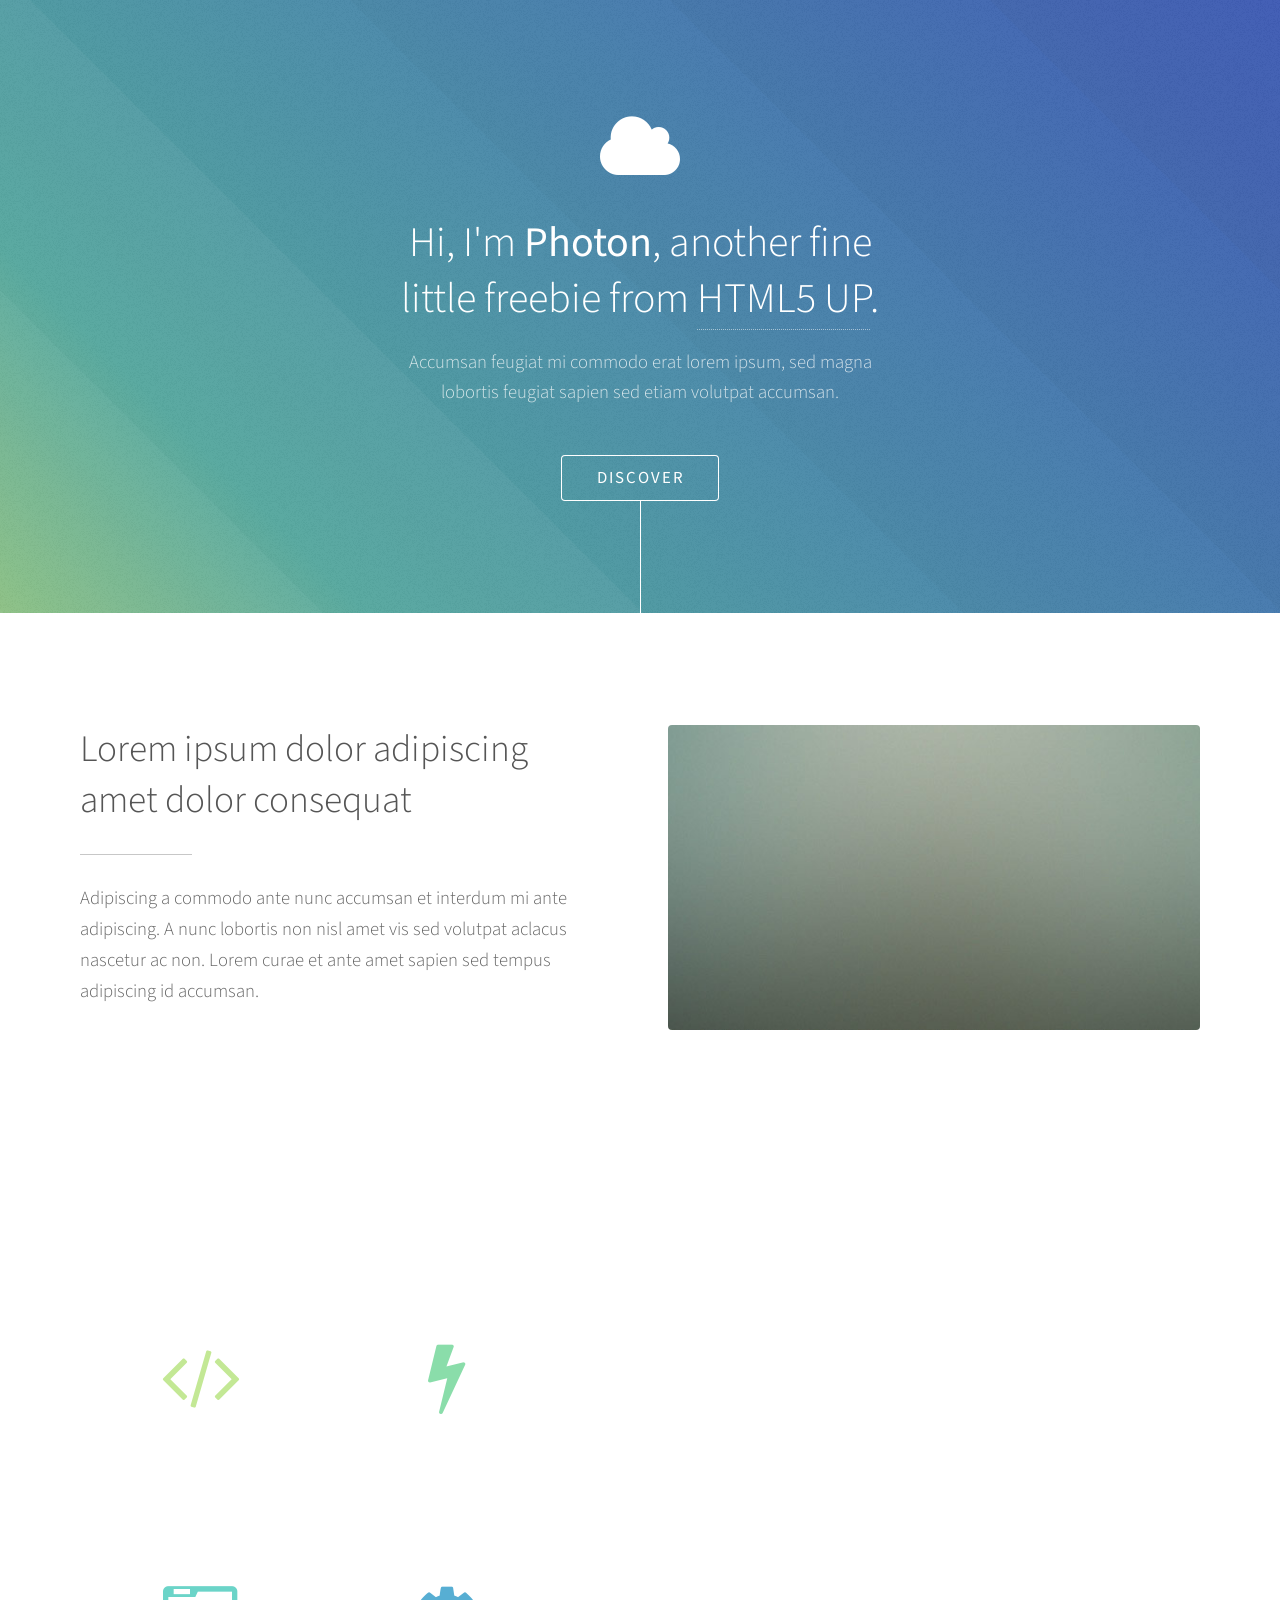
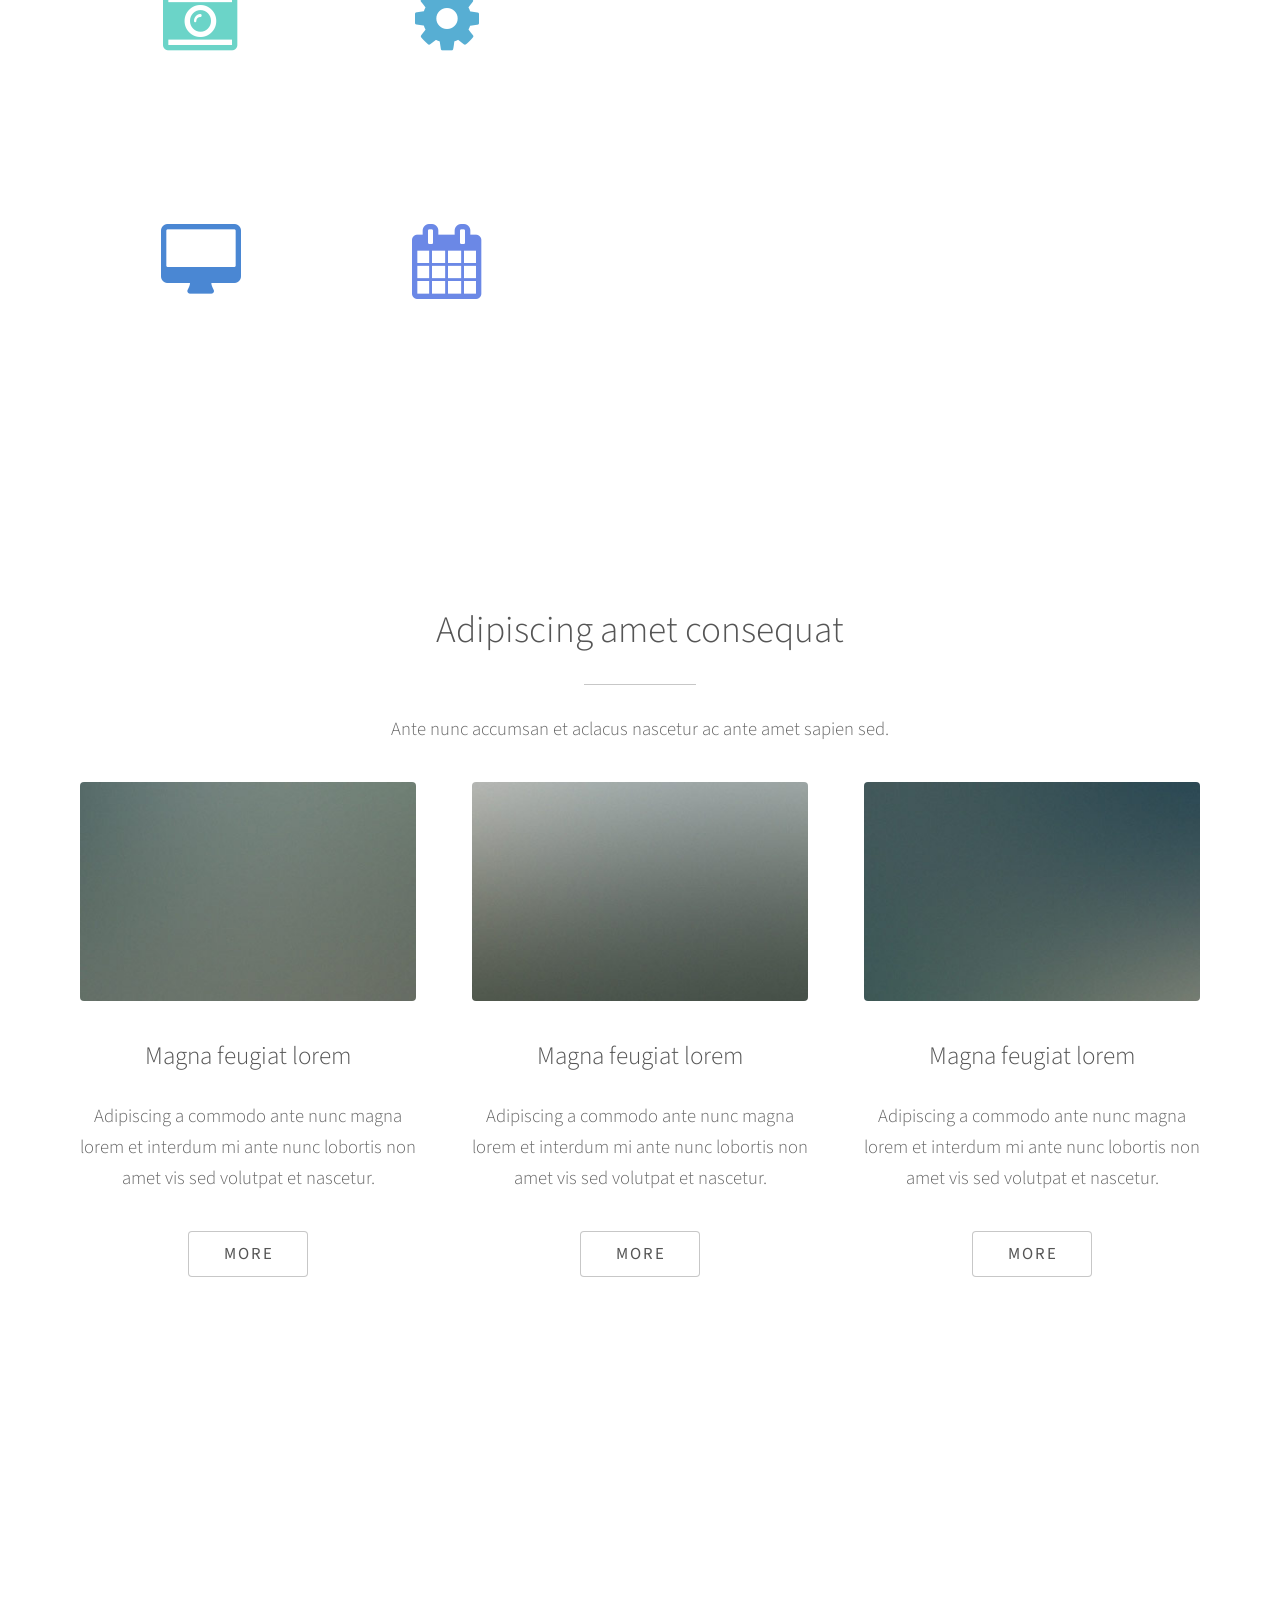
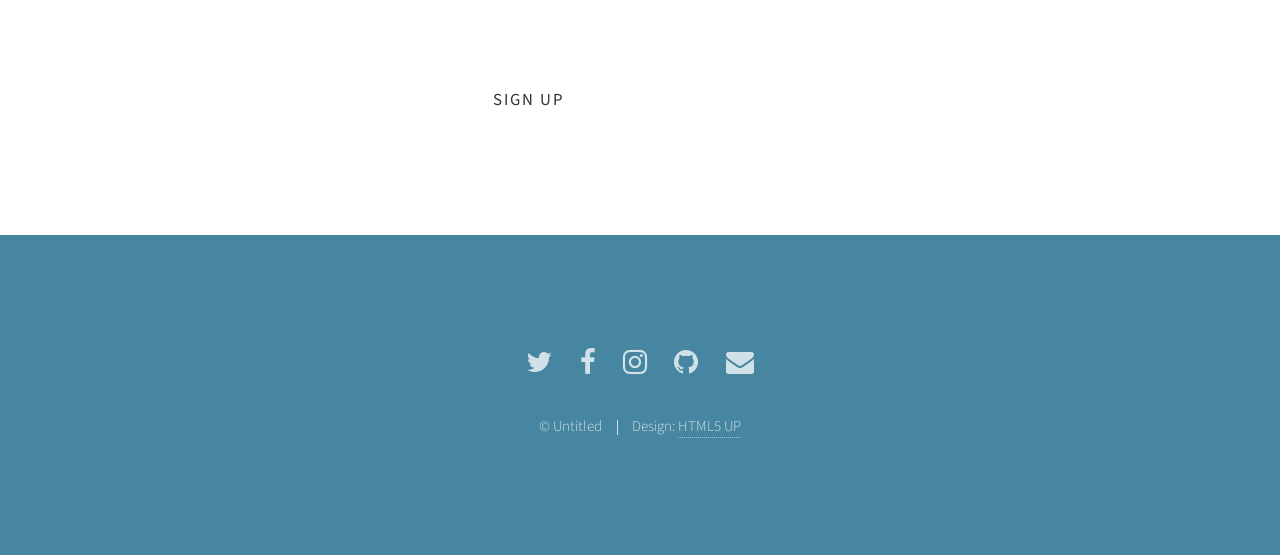
==== index.html @ feaa84ee "published site" ====
<!DOCTYPE HTML>
<!--
	Photon by HTML5 UP
	html5up.net | @ajlkn
	Free for personal and commercial use under the CCA 3.0 license (html5up.net/license)
-->
<html>
	<head>
		<title>Photon by HTML5 UP</title>
		<meta charset="utf-8" />
		<meta name="viewport" content="width=device-width, initial-scale=1" />
		<!--[if lte IE 8]><script src="assets/js/ie/html5shiv.js"></script><![endif]-->
		<link rel="stylesheet" href="assets/css/main.css" />
		<!--[if lte IE 8]><link rel="stylesheet" href="assets/css/ie8.css" /><![endif]-->
		<!--[if lte IE 9]><link rel="stylesheet" href="assets/css/ie9.css" /><![endif]-->
	</head>
	<body>

		<!-- Header -->
			<section id="header">
				<div class="inner">
					<span class="icon major fa-cloud"></span>
					<h1>Hi, I'm <strong>Photon</strong>, another fine<br />
					little freebie from <a href="http://html5up.net">HTML5 UP</a>.</h1>
					<p>Accumsan feugiat mi commodo erat lorem ipsum, sed magna<br />
					lobortis feugiat sapien sed etiam volutpat accumsan.</p>
					<ul class="actions">
						<li><a href="#one" class="button scrolly">Discover</a></li>
					</ul>
				</div>
			</section>

		<!-- One -->
			<section id="one" class="main style1">
				<div class="container">
					<div class="row 150%">
						<div class="6u 12u$(medium)">
							<header class="major">
								<h2>Lorem ipsum dolor adipiscing<br />
								amet dolor consequat</h2>
							</header>
							<p>Adipiscing a commodo ante nunc accumsan et interdum mi ante adipiscing. A nunc lobortis non nisl amet vis sed volutpat aclacus nascetur ac non. Lorem curae et ante amet sapien sed tempus adipiscing id accumsan.</p>
						</div>
						<div class="6u$ 12u$(medium) important(medium)">
							<span class="image fit"><img src="images/pic01.jpg" alt="" /></span>
						</div>
					</div>
				</div>
			</section>

		<!-- Two -->
			<section id="two" class="main style2">
				<div class="container">
					<div class="row 150%">
						<div class="6u 12u$(medium)">
							<ul class="major-icons">
								<li><span class="icon style1 major fa-code"></span></li>
								<li><span class="icon style2 major fa-bolt"></span></li>
								<li><span class="icon style3 major fa-camera-retro"></span></li>
								<li><span class="icon style4 major fa-cog"></span></li>
								<li><span class="icon style5 major fa-desktop"></span></li>
								<li><span class="icon style6 major fa-calendar"></span></li>
							</ul>
						</div>
						<div class="6u$ 12u$(medium)">
							<header class="major">
								<h2>Lorem ipsum dolor adipiscing<br />
								amet dolor consequat</h2>
							</header>
							<p>Adipiscing a commodo ante nunc accumsan interdum mi ante adipiscing. A nunc lobortis non nisl amet vis volutpat aclacus nascetur ac non. Lorem curae eu ante amet sapien in tempus ac. Adipiscing id accumsan adipiscing ipsum.</p>
							<p>Blandit faucibus proin. Ac aliquam integer adipiscing enim non praesent vis commodo nunc phasellus cubilia ac risus accumsan. Accumsan blandit. Lobortis phasellus non lobortis dit varius mi varius accumsan lobortis. Blandit ante aliquam lacinia lorem lobortis semper morbi col faucibus vitae integer placerat accumsan orci eu mi odio tempus adipiscing adipiscing adipiscing curae consequat feugiat etiam dolore.</p>
							<p>Adipiscing a commodo ante nunc accumsan interdum mi ante adipiscing. A nunc lobortis non nisl amet vis volutpat aclacus nascetur ac non. Lorem curae eu ante amet sapien in tempus ac. Adipiscing id accumsan adipiscing ipsum.</p>
						</div>
					</div>
				</div>
			</section>

		<!-- Three -->
			<section id="three" class="main style1 special">
				<div class="container">
					<header class="major">
						<h2>Adipiscing amet consequat</h2>
					</header>
					<p>Ante nunc accumsan et aclacus nascetur ac ante amet sapien sed.</p>
					<div class="row 150%">
						<div class="4u 12u$(medium)">
							<span class="image fit"><img src="images/pic02.jpg" alt="" /></span>
							<h3>Magna feugiat lorem</h3>
							<p>Adipiscing a commodo ante nunc magna lorem et interdum mi ante nunc lobortis non amet vis sed volutpat et nascetur.</p>
							<ul class="actions">
								<li><a href="#" class="button">More</a></li>
							</ul>
						</div>
						<div class="4u 12u$(medium)">
							<span class="image fit"><img src="images/pic03.jpg" alt="" /></span>
							<h3>Magna feugiat lorem</h3>
							<p>Adipiscing a commodo ante nunc magna lorem et interdum mi ante nunc lobortis non amet vis sed volutpat et nascetur.</p>
							<ul class="actions">
								<li><a href="#" class="button">More</a></li>
							</ul>
						</div>
						<div class="4u$ 12u$(medium)">
							<span class="image fit"><img src="images/pic04.jpg" alt="" /></span>
							<h3>Magna feugiat lorem</h3>
							<p>Adipiscing a commodo ante nunc magna lorem et interdum mi ante nunc lobortis non amet vis sed volutpat et nascetur.</p>
							<ul class="actions">
								<li><a href="#" class="button">More</a></li>
							</ul>
						</div>
					</div>
				</div>
			</section>

		<!-- Four -->
			<section id="four" class="main style2 special">
				<div class="container">
					<header class="major">
						<h2>Ipsum feugiat consequat?</h2>
					</header>
					<p>Sed lacus nascetur ac ante amet sapien.</p>
					<ul class="actions uniform">
						<li><a href="#" class="button special">Sign Up</a></li>
						<li><a href="#" class="button">Learn More</a></li>
					</ul>
				</div>
			</section>

		<!-- Five -->
		<!--
			<section id="five" class="main style1">
				<div class="container">
					<header class="major special">
						<h2>Elements</h2>
					</header>

					<section>
						<h4>Text</h4>
						<p>This is <b>bold</b> and this is <strong>strong</strong>. This is <i>italic</i> and this is <em>emphasized</em>.
						This is <sup>superscript</sup> text and this is <sub>subscript</sub> text.
						This is <u>underlined</u> and this is code: <code>for (;;) { ... }</code>. Finally, <a href="#">this is a link</a>.</p>
						<hr />
						<header>
							<h4>Heading with a Subtitle</h4>
							<p>Lorem ipsum dolor sit amet nullam id egestas urna aliquam</p>
						</header>
						<p>Nunc lacinia ante nunc ac lobortis. Interdum adipiscing gravida odio porttitor sem non mi integer non faucibus ornare mi ut ante amet placerat aliquet. Volutpat eu sed ante lacinia sapien lorem accumsan varius montes viverra nibh in adipiscing blandit tempus accumsan.</p>
						<header>
							<h5>Heading with a Subtitle</h5>
							<p>Lorem ipsum dolor sit amet nullam id egestas urna aliquam</p>
						</header>
						<p>Nunc lacinia ante nunc ac lobortis. Interdum adipiscing gravida odio porttitor sem non mi integer non faucibus ornare mi ut ante amet placerat aliquet. Volutpat eu sed ante lacinia sapien lorem accumsan varius montes viverra nibh in adipiscing blandit tempus accumsan.</p>
						<hr />
						<h2>Heading Level 2</h2>
						<h3>Heading Level 3</h3>
						<h4>Heading Level 4</h4>
						<h5>Heading Level 5</h5>
						<h6>Heading Level 6</h6>
						<hr />
						<h5>Blockquote</h5>
						<blockquote>Fringilla nisl. Donec accumsan interdum nisi, quis tincidunt felis sagittis eget tempus euismod. Vestibulum ante ipsum primis in faucibus vestibulum. Blandit adipiscing eu felis iaculis volutpat ac adipiscing accumsan faucibus. Vestibulum ante ipsum primis in faucibus lorem ipsum dolor sit amet nullam adipiscing eu felis.</blockquote>
						<h5>Preformatted</h5>
						<pre><code>i = 0;

while (!deck.isInOrder()) {
print 'Iteration ' + i;
deck.shuffle();
i++;
}

print 'It took ' + i + ' iterations to sort the deck.';</code></pre>
					</section>

					<section>
						<h4>Lists</h4>
						<div class="row">
							<div class="6u 12u$(medium)">
								<h5>Unordered</h5>
								<ul>
									<li>Dolor pulvinar etiam.</li>
									<li>Sagittis adipiscing.</li>
									<li>Felis enim feugiat.</li>
								</ul>
								<h5>Alternate</h5>
								<ul class="alt">
									<li>Dolor pulvinar etiam.</li>
									<li>Sagittis adipiscing.</li>
									<li>Felis enim feugiat.</li>
								</ul>
							</div>
							<div class="6u$ 12u$(medium)">
								<h5>Ordered</h5>
								<ol>
									<li>Dolor pulvinar etiam.</li>
									<li>Etiam vel felis viverra.</li>
									<li>Felis enim feugiat.</li>
									<li>Dolor pulvinar etiam.</li>
									<li>Etiam vel felis lorem.</li>
									<li>Felis enim et feugiat.</li>
								</ol>
								<h5>Icons</h5>
								<ul class="icons">
									<li><a href="#" class="icon fa-twitter"><span class="label">Twitter</span></a></li>
									<li><a href="#" class="icon fa-facebook"><span class="label">Facebook</span></a></li>
									<li><a href="#" class="icon fa-instagram"><span class="label">Instagram</span></a></li>
									<li><a href="#" class="icon fa-github"><span class="label">Github</span></a></li>
								</ul>
							</div>
						</div>
						<h5>Actions</h5>
						<div class="row">
							<div class="6u 12u$(medium)">
								<ul class="actions">
									<li><a href="#" class="button special">Default</a></li>
									<li><a href="#" class="button">Default</a></li>
								</ul>
								<ul class="actions small">
									<li><a href="#" class="button special small">Small</a></li>
									<li><a href="#" class="button small">Small</a></li>
								</ul>
								<ul class="actions vertical">
									<li><a href="#" class="button special">Default</a></li>
									<li><a href="#" class="button">Default</a></li>
								</ul>
								<ul class="actions vertical small">
									<li><a href="#" class="button special small">Small</a></li>
									<li><a href="#" class="button small">Small</a></li>
								</ul>
							</div>
							<div class="6u 12u$(medium)">
								<ul class="actions vertical">
									<li><a href="#" class="button special fit">Default</a></li>
									<li><a href="#" class="button fit">Default</a></li>
								</ul>
								<ul class="actions vertical small">
									<li><a href="#" class="button special small fit">Small</a></li>
									<li><a href="#" class="button small fit">Small</a></li>
								</ul>
							</div>
						</div>
					</section>

					<section>
						<h4>Table</h4>
						<h5>Default</h5>
						<div class="table-wrapper">
							<table>
								<thead>
									<tr>
										<th>Name</th>
										<th>Description</th>
										<th>Price</th>
									</tr>
								</thead>
								<tbody>
									<tr>
										<td>Item One</td>
										<td>Ante turpis integer aliquet porttitor.</td>
										<td>29.99</td>
									</tr>
									<tr>
										<td>Item Two</td>
										<td>Vis ac commodo adipiscing arcu aliquet.</td>
										<td>19.99</td>
									</tr>
									<tr>
										<td>Item Three</td>
										<td> Morbi faucibus arcu accumsan lorem.</td>
										<td>29.99</td>
									</tr>
									<tr>
										<td>Item Four</td>
										<td>Vitae integer tempus condimentum.</td>
										<td>19.99</td>
									</tr>
									<tr>
										<td>Item Five</td>
										<td>Ante turpis integer aliquet porttitor.</td>
										<td>29.99</td>
									</tr>
								</tbody>
								<tfoot>
									<tr>
										<td colspan="2"></td>
										<td>100.00</td>
									</tr>
								</tfoot>
							</table>
						</div>

						<h5>Alternate</h5>
						<div class="table-wrapper">
							<table class="alt">
								<thead>
									<tr>
										<th>Name</th>
										<th>Description</th>
										<th>Price</th>
									</tr>
								</thead>
								<tbody>
									<tr>
										<td>Item One</td>
										<td>Ante turpis integer aliquet porttitor.</td>
										<td>29.99</td>
									</tr>
									<tr>
										<td>Item Two</td>
										<td>Vis ac commodo adipiscing arcu aliquet.</td>
										<td>19.99</td>
									</tr>
									<tr>
										<td>Item Three</td>
										<td> Morbi faucibus arcu accumsan lorem.</td>
										<td>29.99</td>
									</tr>
									<tr>
										<td>Item Four</td>
										<td>Vitae integer tempus condimentum.</td>
										<td>19.99</td>
									</tr>
									<tr>
										<td>Item Five</td>
										<td>Ante turpis integer aliquet porttitor.</td>
										<td>29.99</td>
									</tr>
								</tbody>
								<tfoot>
									<tr>
										<td colspan="2"></td>
										<td>100.00</td>
									</tr>
								</tfoot>
							</table>
						</div>
					</section>

					<section>
						<h4>Buttons</h4>
						<ul class="actions">
							<li><a href="#" class="button special">Special</a></li>
							<li><a href="#" class="button">Default</a></li>
						</ul>
						<ul class="actions">
							<li><a href="#" class="button big">Big</a></li>
							<li><a href="#" class="button">Default</a></li>
							<li><a href="#" class="button small">Small</a></li>
						</ul>
						<ul class="actions fit">
							<li><a href="#" class="button fit">Fit</a></li>
							<li><a href="#" class="button special fit">Fit</a></li>
							<li><a href="#" class="button fit">Fit</a></li>
						</ul>
						<ul class="actions fit small">
							<li><a href="#" class="button special fit small">Fit + Small</a></li>
							<li><a href="#" class="button fit small">Fit + Small</a></li>
							<li><a href="#" class="button special fit small">Fit + Small</a></li>
						</ul>
						<ul class="actions">
							<li><a href="#" class="button special icon fa-download">Icon</a></li>
							<li><a href="#" class="button icon fa-download">Icon</a></li>
						</ul>
						<ul class="actions">
							<li><span class="button special disabled">Disabled</span></li>
							<li><span class="button disabled">Disabled</span></li>
						</ul>
					</section>

					<section>
						<h4>Form</h4>
						<form method="post" action="#">
							<div class="row uniform 50%">
								<div class="6u 12u$(xsmall)">
									<input type="text" name="demo-name" id="demo-name" value="" placeholder="Name" />
								</div>
								<div class="6u$ 12u$(xsmall)">
									<input type="email" name="demo-email" id="demo-email" value="" placeholder="Email" />
								</div>
								<div class="12u$">
									<div class="select-wrapper">
										<select name="demo-category" id="demo-category">
											<option value="">- Category -</option>
											<option value="1">Manufacturing</option>
											<option value="1">Shipping</option>
											<option value="1">Administration</option>
											<option value="1">Human Resources</option>
										</select>
									</div>
								</div>
								<div class="4u 12u$(small)">
									<input type="radio" id="demo-priority-low" name="demo-priority" checked>
									<label for="demo-priority-low">Low</label>
								</div>
								<div class="4u 12u$(small)">
									<input type="radio" id="demo-priority-normal" name="demo-priority">
									<label for="demo-priority-normal">Normal</label>
								</div>
								<div class="4u$ 12u$(small)">
									<input type="radio" id="demo-priority-high" name="demo-priority">
									<label for="demo-priority-high">High</label>
								</div>
								<div class="6u 12u$(small)">
									<input type="checkbox" id="demo-copy" name="demo-copy">
									<label for="demo-copy">Email me a copy</label>
								</div>
								<div class="6u$ 12u$(small)">
									<input type="checkbox" id="demo-human" name="demo-human" checked>
									<label for="demo-human">Not a robot</label>
								</div>
								<div class="12u$">
									<textarea name="demo-message" id="demo-message" placeholder="Enter your message" rows="6"></textarea>
								</div>
								<div class="12u$">
									<ul class="actions">
										<li><input type="submit" value="Send Message" class="special" /></li>
										<li><input type="reset" value="Reset" /></li>
									</ul>
								</div>
							</div>
						</form>
					</section>

					<section>
						<h4>Image</h4>
						<h5>Fit</h5>
						<div class="box alt">
							<div class="row uniform 50%">
								<div class="12u"><span class="image fit"><img src="images/pic06.jpg" alt="" /></span></div>
								<div class="4u"><span class="image fit"><img src="images/pic02.jpg" alt="" /></span></div>
								<div class="4u"><span class="image fit"><img src="images/pic03.jpg" alt="" /></span></div>
								<div class="4u"><span class="image fit"><img src="images/pic04.jpg" alt="" /></span></div>
								<div class="4u"><span class="image fit"><img src="images/pic03.jpg" alt="" /></span></div>
								<div class="4u"><span class="image fit"><img src="images/pic04.jpg" alt="" /></span></div>
								<div class="4u"><span class="image fit"><img src="images/pic02.jpg" alt="" /></span></div>
								<div class="4u"><span class="image fit"><img src="images/pic04.jpg" alt="" /></span></div>
								<div class="4u"><span class="image fit"><img src="images/pic02.jpg" alt="" /></span></div>
								<div class="4u"><span class="image fit"><img src="images/pic03.jpg" alt="" /></span></div>
							</div>
						</div>
						<h5>Left &amp; Right</h5>
						<p><span class="image left"><img src="images/pic05.jpg" alt="" /></span>Fringilla nisl. Donec accumsan interdum nisi, quis tincidunt felis sagittis eget. tempus euismod. Vestibulum ante ipsum primis in faucibus vestibulum. Blandit adipiscing eu felis iaculis volutpat ac adipiscing accumsan eu faucibus. Integer ac pellentesque praesent tincidunt felis sagittis eget. tempus euismod. Vestibulum ante ipsum primis in faucibus vestibulum. Blandit adipiscing eu felis iaculis volutpat ac adipiscing accumsan eu faucibus. Integer ac pellentesque praesent. Donec accumsan interdum nisi, quis tincidunt felis sagittis eget. tempus euismod. Vestibulum ante ipsum primis in faucibus vestibulum. Blandit adipiscing eu felis iaculis volutpat ac adipiscing accumsan eu faucibus. Integer ac pellentesque praesent tincidunt felis sagittis eget. tempus euismod. Vestibulum ante ipsum primis in faucibus vestibulum. Blandit adipiscing eu felis iaculis volutpat ac adipiscing accumsan eu faucibus. Integer ac pellentesque praesent. Blandit adipiscing eu felis iaculis volutpat ac adipiscing accumsan eu faucibus. Integer ac pellentesque praesent tincidunt felis sagittis eget. tempus euismod. Vestibulum ante ipsum primis in faucibus vestibulum. Blandit adipiscing eu felis iaculis volutpat ac adipiscing accumsan eu faucibus. Integer ac pellentesque praesent.</p>
						<p><span class="image right"><img src="images/pic05.jpg" alt="" /></span>Fringilla nisl. Donec accumsan interdum nisi, quis tincidunt felis sagittis eget. tempus euismod. Vestibulum ante ipsum primis in faucibus vestibulum. Blandit adipiscing eu felis iaculis volutpat ac adipiscing accumsan eu faucibus. Integer ac pellentesque praesent tincidunt felis sagittis eget. tempus euismod. Vestibulum ante ipsum primis in faucibus vestibulum. Blandit adipiscing eu felis iaculis volutpat ac adipiscing accumsan eu faucibus. Integer ac pellentesque praesent. Donec accumsan interdum nisi, quis tincidunt felis sagittis eget. tempus euismod. Vestibulum ante ipsum primis in faucibus vestibulum. Blandit adipiscing eu felis iaculis volutpat ac adipiscing accumsan eu faucibus. Integer ac pellentesque praesent tincidunt felis sagittis eget. tempus euismod. Vestibulum ante ipsum primis in faucibus vestibulum. Blandit adipiscing eu felis iaculis volutpat ac adipiscing accumsan eu faucibus. Integer ac pellentesque praesent. Blandit adipiscing eu felis iaculis volutpat ac adipiscing accumsan eu faucibus. Integer ac pellentesque praesent tincidunt felis sagittis eget. tempus euismod. Vestibulum ante ipsum primis in faucibus vestibulum. Blandit adipiscing eu felis iaculis volutpat ac adipiscing accumsan eu faucibus. Integer ac pellentesque praesent.</p>
					</section>

				</div>
			</section>
		-->

		<!-- Footer -->
			<section id="footer">
				<ul class="icons">
					<li><a href="#" class="icon alt fa-twitter"><span class="label">Twitter</span></a></li>
					<li><a href="#" class="icon alt fa-facebook"><span class="label">Facebook</span></a></li>
					<li><a href="#" class="icon alt fa-instagram"><span class="label">Instagram</span></a></li>
					<li><a href="#" class="icon alt fa-github"><span class="label">GitHub</span></a></li>
					<li><a href="#" class="icon alt fa-envelope"><span class="label">Email</span></a></li>
				</ul>
				<ul class="copyright">
					<li>&copy; Untitled</li><li>Design: <a href="http://html5up.net">HTML5 UP</a></li>
				</ul>
			</section>

		<!-- Scripts -->
			<script src="assets/js/jquery.min.js"></script>
			<script src="assets/js/jquery.scrolly.min.js"></script>
			<script src="assets/js/skel.min.js"></script>
			<script src="assets/js/util.js"></script>
			<!--[if lte IE 8]><script src="assets/js/ie/respond.min.js"></script><![endif]-->
			<script src="assets/js/main.js"></script>

	</body>
</html>
---- assets/css/main.css ----
@import url("font-awesome.min.css");
@import url("https://fonts.googleapis.com/css?family=Source+Sans+Pro:300,300italic,400,400italic");

/*
	Photon by HTML5 UP
	html5up.net | @ajlkn
	Free for personal and commercial use under the CCA 3.0 license (html5up.net/license)
*/

/* Reset */

	html, body, div, span, applet, object, iframe, h1, h2, h3, h4, h5, h6, p, blockquote, pre, a, abbr, acronym, address, big, cite, code, del, dfn, em, img, ins, kbd, q, s, samp, small, strike, strong, sub, sup, tt, var, b, u, i, center, dl, dt, dd, ol, ul, li, fieldset, form, label, legend, table, caption, tbody, tfoot, thead, tr, th, td, article, aside, canvas, details, embed, figure, figcaption, footer, header, hgroup, menu, nav, output, ruby, section, summary, time, mark, audio, video {
		margin: 0;
		padding: 0;
		border: 0;
		font-size: 100%;
		font: inherit;
		vertical-align: baseline;
	}

	article, aside, details, figcaption, figure, footer, header, hgroup, menu, nav, section {
		display: block;
	}

	body {
		line-height: 1;
	}

	ol, ul {
		list-style: none;
	}

	blockquote, q {
		quotes: none;
	}

	blockquote:before, blockquote:after, q:before, q:after {
		content: '';
		content: none;
	}

	table {
		border-collapse: collapse;
		border-spacing: 0;
	}

	body {
		-webkit-text-size-adjust: none;
	}

/* Box Model */

	*, *:before, *:after {
		-moz-box-sizing: border-box;
		-webkit-box-sizing: border-box;
		box-sizing: border-box;
	}

/* Containers */

	.container {
		margin-left: auto;
		margin-right: auto;
	}

	.container.\31 25\25 {
		width: 100%;
		max-width: 75em;
		min-width: 60em;
	}

	.container.\37 5\25 {
		width: 45em;
	}

	.container.\35 0\25 {
		width: 30em;
	}

	.container.\32 5\25 {
		width: 15em;
	}

	.container {
		width: 60em;
	}

	@media screen and (max-width: 1680px) {

		.container.\31 25\25 {
			width: 100%;
			max-width: 75em;
			min-width: 60em;
		}

		.container.\37 5\25 {
			width: 45em;
		}

		.container.\35 0\25 {
			width: 30em;
		}

		.container.\32 5\25 {
			width: 15em;
		}

		.container {
			width: 60em;
		}

	}

	@media screen and (max-width: 1140px) {

		.container.\31 25\25 {
			width: 100%;
			max-width: 112.5%;
			min-width: 90%;
		}

		.container.\37 5\25 {
			width: 67.5%;
		}

		.container.\35 0\25 {
			width: 45%;
		}

		.container.\32 5\25 {
			width: 22.5%;
		}

		.container {
			width: 90%;
		}

	}

	@media screen and (max-width: 980px) {

		.container.\31 25\25 {
			width: 100%;
			max-width: 125%;
			min-width: 100%;
		}

		.container.\37 5\25 {
			width: 75%;
		}

		.container.\35 0\25 {
			width: 50%;
		}

		.container.\32 5\25 {
			width: 25%;
		}

		.container {
			width: 100% !important;
		}

	}

	@media screen and (max-width: 736px) {

		.container.\31 25\25 {
			width: 100%;
			max-width: 125%;
			min-width: 100%;
		}

		.container.\37 5\25 {
			width: 75%;
		}

		.container.\35 0\25 {
			width: 50%;
		}

		.container.\32 5\25 {
			width: 25%;
		}

		.container {
			width: 100% !important;
		}

	}

	@media screen and (max-width: 480px) {

		.container.\31 25\25 {
			width: 100%;
			max-width: 125%;
			min-width: 100%;
		}

		.container.\37 5\25 {
			width: 75%;
		}

		.container.\35 0\25 {
			width: 50%;
		}

		.container.\32 5\25 {
			width: 25%;
		}

		.container {
			width: 100% !important;
		}

	}

	@media screen and (max-width: 320px) {

		.container.\31 25\25 {
			width: 100%;
			max-width: 125%;
			min-width: 100%;
		}

		.container.\37 5\25 {
			width: 75%;
		}

		.container.\35 0\25 {
			width: 50%;
		}

		.container.\32 5\25 {
			width: 25%;
		}

		.container {
			width: 100% !important;
		}

	}

/* Grid */

	.row {
		border-bottom: solid 1px transparent;
		-moz-box-sizing: border-box;
		-webkit-box-sizing: border-box;
		box-sizing: border-box;
	}

	.row > * {
		float: left;
		-moz-box-sizing: border-box;
		-webkit-box-sizing: border-box;
		box-sizing: border-box;
	}

	.row:after, .row:before {
		content: '';
		display: block;
		clear: both;
		height: 0;
	}

	.row.uniform > * > :first-child {
		margin-top: 0;
	}

	.row.uniform > * > :last-child {
		margin-bottom: 0;
	}

	.row.\30 \25 > * {
		padding: 0 0 0 0em;
	}

	.row.\30 \25 {
		margin: 0 0 -1px 0em;
	}

	.row.uniform.\30 \25 > * {
		padding: 0em 0 0 0em;
	}

	.row.uniform.\30 \25 {
		margin: 0em 0 -1px 0em;
	}

	.row > * {
		padding: 0 0 0 2em;
	}

	.row {
		margin: 0 0 -1px -2em;
	}

	.row.uniform > * {
		padding: 2em 0 0 2em;
	}

	.row.uniform {
		margin: -2em 0 -1px -2em;
	}

	.row.\32 00\25 > * {
		padding: 0 0 0 4em;
	}

	.row.\32 00\25 {
		margin: 0 0 -1px -4em;
	}

	.row.uniform.\32 00\25 > * {
		padding: 4em 0 0 4em;
	}

	.row.uniform.\32 00\25 {
		margin: -4em 0 -1px -4em;
	}

	.row.\31 50\25 > * {
		padding: 0 0 0 3em;
	}

	.row.\31 50\25 {
		margin: 0 0 -1px -3em;
	}

	.row.uniform.\31 50\25 > * {
		padding: 3em 0 0 3em;
	}

	.row.uniform.\31 50\25 {
		margin: -3em 0 -1px -3em;
	}

	.row.\35 0\25 > * {
		padding: 0 0 0 1em;
	}

	.row.\35 0\25 {
		margin: 0 0 -1px -1em;
	}

	.row.uniform.\35 0\25 > * {
		padding: 1em 0 0 1em;
	}

	.row.uniform.\35 0\25 {
		margin: -1em 0 -1px -1em;
	}

	.row.\32 5\25 > * {
		padding: 0 0 0 0.5em;
	}

	.row.\32 5\25 {
		margin: 0 0 -1px -0.5em;
	}

	.row.uniform.\32 5\25 > * {
		padding: 0.5em 0 0 0.5em;
	}

	.row.uniform.\32 5\25 {
		margin: -0.5em 0 -1px -0.5em;
	}

	.\31 2u, .\31 2u\24 {
		width: 100%;
		clear: none;
		margin-left: 0;
	}

	.\31 1u, .\31 1u\24 {
		width: 91.6666666667%;
		clear: none;
		margin-left: 0;
	}

	.\31 0u, .\31 0u\24 {
		width: 83.3333333333%;
		clear: none;
		margin-left: 0;
	}

	.\39 u, .\39 u\24 {
		width: 75%;
		clear: none;
		margin-left: 0;
	}

	.\38 u, .\38 u\24 {
		width: 66.6666666667%;
		clear: none;
		margin-left: 0;
	}

	.\37 u, .\37 u\24 {
		width: 58.3333333333%;
		clear: none;
		margin-left: 0;
	}

	.\36 u, .\36 u\24 {
		width: 50%;
		clear: none;
		margin-left: 0;
	}

	.\35 u, .\35 u\24 {
		width: 41.6666666667%;
		clear: none;
		margin-left: 0;
	}

	.\34 u, .\34 u\24 {
		width: 33.3333333333%;
		clear: none;
		margin-left: 0;
	}

	.\33 u, .\33 u\24 {
		width: 25%;
		clear: none;
		margin-left: 0;
	}

	.\32 u, .\32 u\24 {
		width: 16.6666666667%;
		clear: none;
		margin-left: 0;
	}

	.\31 u, .\31 u\24 {
		width: 8.3333333333%;
		clear: none;
		margin-left: 0;
	}

	.\31 2u\24 + *,
	.\31 1u\24 + *,
	.\31 0u\24 + *,
	.\39 u\24 + *,
	.\38 u\24 + *,
	.\37 u\24 + *,
	.\36 u\24 + *,
	.\35 u\24 + *,
	.\34 u\24 + *,
	.\33 u\24 + *,
	.\32 u\24 + *,
	.\31 u\24 + * {
		clear: left;
	}

	.\-11u {
		margin-left: 91.66667%;
	}

	.\-10u {
		margin-left: 83.33333%;
	}

	.\-9u {
		margin-left: 75%;
	}

	.\-8u {
		margin-left: 66.66667%;
	}

	.\-7u {
		margin-left: 58.33333%;
	}

	.\-6u {
		margin-left: 50%;
	}

	.\-5u {
		margin-left: 41.66667%;
	}

	.\-4u {
		margin-left: 33.33333%;
	}

	.\-3u {
		margin-left: 25%;
	}

	.\-2u {
		margin-left: 16.66667%;
	}

	.\-1u {
		margin-left: 8.33333%;
	}

	@media screen and (max-width: 1680px) {

		.row > * {
			padding: 0 0 0 2em;
		}

		.row {
			margin: 0 0 -1px -2em;
		}

		.row.uniform > * {
			padding: 2em 0 0 2em;
		}

		.row.uniform {
			margin: -2em 0 -1px -2em;
		}

		.row.\32 00\25 > * {
			padding: 0 0 0 4em;
		}

		.row.\32 00\25 {
			margin: 0 0 -1px -4em;
		}

		.row.uniform.\32 00\25 > * {
			padding: 4em 0 0 4em;
		}

		.row.uniform.\32 00\25 {
			margin: -4em 0 -1px -4em;
		}

		.row.\31 50\25 > * {
			padding: 0 0 0 3em;
		}

		.row.\31 50\25 {
			margin: 0 0 -1px -3em;
		}

		.row.uniform.\31 50\25 > * {
			padding: 3em 0 0 3em;
		}

		.row.uniform.\31 50\25 {
			margin: -3em 0 -1px -3em;
		}

		.row.\35 0\25 > * {
			padding: 0 0 0 1em;
		}

		.row.\35 0\25 {
			margin: 0 0 -1px -1em;
		}

		.row.uniform.\35 0\25 > * {
			padding: 1em 0 0 1em;
		}

		.row.uniform.\35 0\25 {
			margin: -1em 0 -1px -1em;
		}

		.row.\32 5\25 > * {
			padding: 0 0 0 0.5em;
		}

		.row.\32 5\25 {
			margin: 0 0 -1px -0.5em;
		}

		.row.uniform.\32 5\25 > * {
			padding: 0.5em 0 0 0.5em;
		}

		.row.uniform.\32 5\25 {
			margin: -0.5em 0 -1px -0.5em;
		}

		.\31 2u\28xlarge\29, .\31 2u\24\28xlarge\29 {
			width: 100%;
			clear: none;
			margin-left: 0;
		}

		.\31 1u\28xlarge\29, .\31 1u\24\28xlarge\29 {
			width: 91.6666666667%;
			clear: none;
			margin-left: 0;
		}

		.\31 0u\28xlarge\29, .\31 0u\24\28xlarge\29 {
			width: 83.3333333333%;
			clear: none;
			margin-left: 0;
		}

		.\39 u\28xlarge\29, .\39 u\24\28xlarge\29 {
			width: 75%;
			clear: none;
			margin-left: 0;
		}

		.\38 u\28xlarge\29, .\38 u\24\28xlarge\29 {
			width: 66.6666666667%;
			clear: none;
			margin-left: 0;
		}

		.\37 u\28xlarge\29, .\37 u\24\28xlarge\29 {
			width: 58.3333333333%;
			clear: none;
			margin-left: 0;
		}

		.\36 u\28xlarge\29, .\36 u\24\28xlarge\29 {
			width: 50%;
			clear: none;
			margin-left: 0;
		}

		.\35 u\28xlarge\29, .\35 u\24\28xlarge\29 {
			width: 41.6666666667%;
			clear: none;
			margin-left: 0;
		}

		.\34 u\28xlarge\29, .\34 u\24\28xlarge\29 {
			width: 33.3333333333%;
			clear: none;
			margin-left: 0;
		}

		.\33 u\28xlarge\29, .\33 u\24\28xlarge\29 {
			width: 25%;
			clear: none;
			margin-left: 0;
		}

		.\32 u\28xlarge\29, .\32 u\24\28xlarge\29 {
			width: 16.6666666667%;
			clear: none;
			margin-left: 0;
		}

		.\31 u\28xlarge\29, .\31 u\24\28xlarge\29 {
			width: 8.3333333333%;
			clear: none;
			margin-left: 0;
		}

		.\31 2u\24\28xlarge\29 + *,
		.\31 1u\24\28xlarge\29 + *,
		.\31 0u\24\28xlarge\29 + *,
		.\39 u\24\28xlarge\29 + *,
		.\38 u\24\28xlarge\29 + *,
		.\37 u\24\28xlarge\29 + *,
		.\36 u\24\28xlarge\29 + *,
		.\35 u\24\28xlarge\29 + *,
		.\34 u\24\28xlarge\29 + *,
		.\33 u\24\28xlarge\29 + *,
		.\32 u\24\28xlarge\29 + *,
		.\31 u\24\28xlarge\29 + * {
			clear: left;
		}

		.\-11u\28xlarge\29 {
			margin-left: 91.66667%;
		}

		.\-10u\28xlarge\29 {
			margin-left: 83.33333%;
		}

		.\-9u\28xlarge\29 {
			margin-left: 75%;
		}

		.\-8u\28xlarge\29 {
			margin-left: 66.66667%;
		}

		.\-7u\28xlarge\29 {
			margin-left: 58.33333%;
		}

		.\-6u\28xlarge\29 {
			margin-left: 50%;
		}

		.\-5u\28xlarge\29 {
			margin-left: 41.66667%;
		}

		.\-4u\28xlarge\29 {
			margin-left: 33.33333%;
		}

		.\-3u\28xlarge\29 {
			margin-left: 25%;
		}

		.\-2u\28xlarge\29 {
			margin-left: 16.66667%;
		}

		.\-1u\28xlarge\29 {
			margin-left: 8.33333%;
		}

	}

	@media screen and (max-width: 1140px) {

		.row > * {
			padding: 0 0 0 1.5em;
		}

		.row {
			margin: 0 0 -1px -1.5em;
		}

		.row.uniform > * {
			padding: 1.5em 0 0 1.5em;
		}

		.row.uniform {
			margin: -1.5em 0 -1px -1.5em;
		}

		.row.\32 00\25 > * {
			padding: 0 0 0 3em;
		}

		.row.\32 00\25 {
			margin: 0 0 -1px -3em;
		}

		.row.uniform.\32 00\25 > * {
			padding: 3em 0 0 3em;
		}

		.row.uniform.\32 00\25 {
			margin: -3em 0 -1px -3em;
		}

		.row.\31 50\25 > * {
			padding: 0 0 0 2.25em;
		}

		.row.\31 50\25 {
			margin: 0 0 -1px -2.25em;
		}

		.row.uniform.\31 50\25 > * {
			padding: 2.25em 0 0 2.25em;
		}

		.row.uniform.\31 50\25 {
			margin: -2.25em 0 -1px -2.25em;
		}

		.row.\35 0\25 > * {
			padding: 0 0 0 0.75em;
		}

		.row.\35 0\25 {
			margin: 0 0 -1px -0.75em;
		}

		.row.uniform.\35 0\25 > * {
			padding: 0.75em 0 0 0.75em;
		}

		.row.uniform.\35 0\25 {
			margin: -0.75em 0 -1px -0.75em;
		}

		.row.\32 5\25 > * {
			padding: 0 0 0 0.375em;
		}

		.row.\32 5\25 {
			margin: 0 0 -1px -0.375em;
		}

		.row.uniform.\32 5\25 > * {
			padding: 0.375em 0 0 0.375em;
		}

		.row.uniform.\32 5\25 {
			margin: -0.375em 0 -1px -0.375em;
		}

		.\31 2u\28large\29, .\31 2u\24\28large\29 {
			width: 100%;
			clear: none;
			margin-left: 0;
		}

		.\31 1u\28large\29, .\31 1u\24\28large\29 {
			width: 91.6666666667%;
			clear: none;
			margin-left: 0;
		}

		.\31 0u\28large\29, .\31 0u\24\28large\29 {
			width: 83.3333333333%;
			clear: none;
			margin-left: 0;
		}

		.\39 u\28large\29, .\39 u\24\28large\29 {
			width: 75%;
			clear: none;
			margin-left: 0;
		}

		.\38 u\28large\29, .\38 u\24\28large\29 {
			width: 66.6666666667%;
			clear: none;
			margin-left: 0;
		}

		.\37 u\28large\29, .\37 u\24\28large\29 {
			width: 58.3333333333%;
			clear: none;
			margin-left: 0;
		}

		.\36 u\28large\29, .\36 u\24\28large\29 {
			width: 50%;
			clear: none;
			margin-left: 0;
		}

		.\35 u\28large\29, .\35 u\24\28large\29 {
			width: 41.6666666667%;
			clear: none;
			margin-left: 0;
		}

		.\34 u\28large\29, .\34 u\24\28large\29 {
			width: 33.3333333333%;
			clear: none;
			margin-left: 0;
		}

		.\33 u\28large\29, .\33 u\24\28large\29 {
			width: 25%;
			clear: none;
			margin-left: 0;
		}

		.\32 u\28large\29, .\32 u\24\28large\29 {
			width: 16.6666666667%;
			clear: none;
			margin-left: 0;
		}

		.\31 u\28large\29, .\31 u\24\28large\29 {
			width: 8.3333333333%;
			clear: none;
			margin-left: 0;
		}

		.\31 2u\24\28large\29 + *,
		.\31 1u\24\28large\29 + *,
		.\31 0u\24\28large\29 + *,
		.\39 u\24\28large\29 + *,
		.\38 u\24\28large\29 + *,
		.\37 u\24\28large\29 + *,
		.\36 u\24\28large\29 + *,
		.\35 u\24\28large\29 + *,
		.\34 u\24\28large\29 + *,
		.\33 u\24\28large\29 + *,
		.\32 u\24\28large\29 + *,
		.\31 u\24\28large\29 + * {
			clear: left;
		}

		.\-11u\28large\29 {
			margin-left: 91.66667%;
		}

		.\-10u\28large\29 {
			margin-left: 83.33333%;
		}

		.\-9u\28large\29 {
			margin-left: 75%;
		}

		.\-8u\28large\29 {
			margin-left: 66.66667%;
		}

		.\-7u\28large\29 {
			margin-left: 58.33333%;
		}

		.\-6u\28large\29 {
			margin-left: 50%;
		}

		.\-5u\28large\29 {
			margin-left: 41.66667%;
		}

		.\-4u\28large\29 {
			margin-left: 33.33333%;
		}

		.\-3u\28large\29 {
			margin-left: 25%;
		}

		.\-2u\28large\29 {
			margin-left: 16.66667%;
		}

		.\-1u\28large\29 {
			margin-left: 8.33333%;
		}

	}

	@media screen and (max-width: 980px) {

		.row > * {
			padding: 0 0 0 1.5em;
		}

		.row {
			margin: 0 0 -1px -1.5em;
		}

		.row.uniform > * {
			padding: 1.5em 0 0 1.5em;
		}

		.row.uniform {
			margin: -1.5em 0 -1px -1.5em;
		}

		.row.\32 00\25 > * {
			padding: 0 0 0 3em;
		}

		.row.\32 00\25 {
			margin: 0 0 -1px -3em;
		}

		.row.uniform.\32 00\25 > * {
			padding: 3em 0 0 3em;
		}

		.row.uniform.\32 00\25 {
			margin: -3em 0 -1px -3em;
		}

		.row.\31 50\25 > * {
			padding: 0 0 0 2.25em;
		}

		.row.\31 50\25 {
			margin: 0 0 -1px -2.25em;
		}

		.row.uniform.\31 50\25 > * {
			padding: 2.25em 0 0 2.25em;
		}

		.row.uniform.\31 50\25 {
			margin: -2.25em 0 -1px -2.25em;
		}

		.row.\35 0\25 > * {
			padding: 0 0 0 0.75em;
		}

		.row.\35 0\25 {
			margin: 0 0 -1px -0.75em;
		}

		.row.uniform.\35 0\25 > * {
			padding: 0.75em 0 0 0.75em;
		}

		.row.uniform.\35 0\25 {
			margin: -0.75em 0 -1px -0.75em;
		}

		.row.\32 5\25 > * {
			padding: 0 0 0 0.375em;
		}

		.row.\32 5\25 {
			margin: 0 0 -1px -0.375em;
		}

		.row.uniform.\32 5\25 > * {
			padding: 0.375em 0 0 0.375em;
		}

		.row.uniform.\32 5\25 {
			margin: -0.375em 0 -1px -0.375em;
		}

		.\31 2u\28medium\29, .\31 2u\24\28medium\29 {
			width: 100%;
			clear: none;
			margin-left: 0;
		}

		.\31 1u\28medium\29, .\31 1u\24\28medium\29 {
			width: 91.6666666667%;
			clear: none;
			margin-left: 0;
		}

		.\31 0u\28medium\29, .\31 0u\24\28medium\29 {
			width: 83.3333333333%;
			clear: none;
			margin-left: 0;
		}

		.\39 u\28medium\29, .\39 u\24\28medium\29 {
			width: 75%;
			clear: none;
			margin-left: 0;
		}

		.\38 u\28medium\29, .\38 u\24\28medium\29 {
			width: 66.6666666667%;
			clear: none;
			margin-left: 0;
		}

		.\37 u\28medium\29, .\37 u\24\28medium\29 {
			width: 58.3333333333%;
			clear: none;
			margin-left: 0;
		}

		.\36 u\28medium\29, .\36 u\24\28medium\29 {
			width: 50%;
			clear: none;
			margin-left: 0;
		}

		.\35 u\28medium\29, .\35 u\24\28medium\29 {
			width: 41.6666666667%;
			clear: none;
			margin-left: 0;
		}

		.\34 u\28medium\29, .\34 u\24\28medium\29 {
			width: 33.3333333333%;
			clear: none;
			margin-left: 0;
		}

		.\33 u\28medium\29, .\33 u\24\28medium\29 {
			width: 25%;
			clear: none;
			margin-left: 0;
		}

		.\32 u\28medium\29, .\32 u\24\28medium\29 {
			width: 16.6666666667%;
			clear: none;
			margin-left: 0;
		}

		.\31 u\28medium\29, .\31 u\24\28medium\29 {
			width: 8.3333333333%;
			clear: none;
			margin-left: 0;
		}

		.\31 2u\24\28medium\29 + *,
		.\31 1u\24\28medium\29 + *,
		.\31 0u\24\28medium\29 + *,
		.\39 u\24\28medium\29 + *,
		.\38 u\24\28medium\29 + *,
		.\37 u\24\28medium\29 + *,
		.\36 u\24\28medium\29 + *,
		.\35 u\24\28medium\29 + *,
		.\34 u\24\28medium\29 + *,
		.\33 u\24\28medium\29 + *,
		.\32 u\24\28medium\29 + *,
		.\31 u\24\28medium\29 + * {
			clear: left;
		}

		.\-11u\28medium\29 {
			margin-left: 91.66667%;
		}

		.\-10u\28medium\29 {
			margin-left: 83.33333%;
		}

		.\-9u\28medium\29 {
			margin-left: 75%;
		}

		.\-8u\28medium\29 {
			margin-left: 66.66667%;
		}

		.\-7u\28medium\29 {
			margin-left: 58.33333%;
		}

		.\-6u\28medium\29 {
			margin-left: 50%;
		}

		.\-5u\28medium\29 {
			margin-left: 41.66667%;
		}

		.\-4u\28medium\29 {
			margin-left: 33.33333%;
		}

		.\-3u\28medium\29 {
			margin-left: 25%;
		}

		.\-2u\28medium\29 {
			margin-left: 16.66667%;
		}

		.\-1u\28medium\29 {
			margin-left: 8.33333%;
		}

	}

	@media screen and (max-width: 736px) {

		.row > * {
			padding: 0 0 0 1.5em;
		}

		.row {
			margin: 0 0 -1px -1.5em;
		}

		.row.uniform > * {
			padding: 1.5em 0 0 1.5em;
		}

		.row.uniform {
			margin: -1.5em 0 -1px -1.5em;
		}

		.row.\32 00\25 > * {
			padding: 0 0 0 3em;
		}

		.row.\32 00\25 {
			margin: 0 0 -1px -3em;
		}

		.row.uniform.\32 00\25 > * {
			padding: 3em 0 0 3em;
		}

		.row.uniform.\32 00\25 {
			margin: -3em 0 -1px -3em;
		}

		.row.\31 50\25 > * {
			padding: 0 0 0 2.25em;
		}

		.row.\31 50\25 {
			margin: 0 0 -1px -2.25em;
		}

		.row.uniform.\31 50\25 > * {
			padding: 2.25em 0 0 2.25em;
		}

		.row.uniform.\31 50\25 {
			margin: -2.25em 0 -1px -2.25em;
		}

		.row.\35 0\25 > * {
			padding: 0 0 0 0.75em;
		}

		.row.\35 0\25 {
			margin: 0 0 -1px -0.75em;
		}

		.row.uniform.\35 0\25 > * {
			padding: 0.75em 0 0 0.75em;
		}

		.row.uniform.\35 0\25 {
			margin: -0.75em 0 -1px -0.75em;
		}

		.row.\32 5\25 > * {
			padding: 0 0 0 0.375em;
		}

		.row.\32 5\25 {
			margin: 0 0 -1px -0.375em;
		}

		.row.uniform.\32 5\25 > * {
			padding: 0.375em 0 0 0.375em;
		}

		.row.uniform.\32 5\25 {
			margin: -0.375em 0 -1px -0.375em;
		}

		.\31 2u\28small\29, .\31 2u\24\28small\29 {
			width: 100%;
			clear: none;
			margin-left: 0;
		}

		.\31 1u\28small\29, .\31 1u\24\28small\29 {
			width: 91.6666666667%;
			clear: none;
			margin-left: 0;
		}

		.\31 0u\28small\29, .\31 0u\24\28small\29 {
			width: 83.3333333333%;
			clear: none;
			margin-left: 0;
		}

		.\39 u\28small\29, .\39 u\24\28small\29 {
			width: 75%;
			clear: none;
			margin-left: 0;
		}

		.\38 u\28small\29, .\38 u\24\28small\29 {
			width: 66.6666666667%;
			clear: none;
			margin-left: 0;
		}

		.\37 u\28small\29, .\37 u\24\28small\29 {
			width: 58.3333333333%;
			clear: none;
			margin-left: 0;
		}

		.\36 u\28small\29, .\36 u\24\28small\29 {
			width: 50%;
			clear: none;
			margin-left: 0;
		}

		.\35 u\28small\29, .\35 u\24\28small\29 {
			width: 41.6666666667%;
			clear: none;
			margin-left: 0;
		}

		.\34 u\28small\29, .\34 u\24\28small\29 {
			width: 33.3333333333%;
			clear: none;
			margin-left: 0;
		}

		.\33 u\28small\29, .\33 u\24\28small\29 {
			width: 25%;
			clear: none;
			margin-left: 0;
		}

		.\32 u\28small\29, .\32 u\24\28small\29 {
			width: 16.6666666667%;
			clear: none;
			margin-left: 0;
		}

		.\31 u\28small\29, .\31 u\24\28small\29 {
			width: 8.3333333333%;
			clear: none;
			margin-left: 0;
		}

		.\31 2u\24\28small\29 + *,
		.\31 1u\24\28small\29 + *,
		.\31 0u\24\28small\29 + *,
		.\39 u\24\28small\29 + *,
		.\38 u\24\28small\29 + *,
		.\37 u\24\28small\29 + *,
		.\36 u\24\28small\29 + *,
		.\35 u\24\28small\29 + *,
		.\34 u\24\28small\29 + *,
		.\33 u\24\28small\29 + *,
		.\32 u\24\28small\29 + *,
		.\31 u\24\28small\29 + * {
			clear: left;
		}

		.\-11u\28small\29 {
			margin-left: 91.66667%;
		}

		.\-10u\28small\29 {
			margin-left: 83.33333%;
		}

		.\-9u\28small\29 {
			margin-left: 75%;
		}

		.\-8u\28small\29 {
			margin-left: 66.66667%;
		}

		.\-7u\28small\29 {
			margin-left: 58.33333%;
		}

		.\-6u\28small\29 {
			margin-left: 50%;
		}

		.\-5u\28small\29 {
			margin-left: 41.66667%;
		}

		.\-4u\28small\29 {
			margin-left: 33.33333%;
		}

		.\-3u\28small\29 {
			margin-left: 25%;
		}

		.\-2u\28small\29 {
			margin-left: 16.66667%;
		}

		.\-1u\28small\29 {
			margin-left: 8.33333%;
		}

	}

	@media screen and (max-width: 480px) {

		.row > * {
			padding: 0 0 0 1.5em;
		}

		.row {
			margin: 0 0 -1px -1.5em;
		}

		.row.uniform > * {
			padding: 1.5em 0 0 1.5em;
		}

		.row.uniform {
			margin: -1.5em 0 -1px -1.5em;
		}

		.row.\32 00\25 > * {
			padding: 0 0 0 3em;
		}

		.row.\32 00\25 {
			margin: 0 0 -1px -3em;
		}

		.row.uniform.\32 00\25 > * {
			padding: 3em 0 0 3em;
		}

		.row.uniform.\32 00\25 {
			margin: -3em 0 -1px -3em;
		}

		.row.\31 50\25 > * {
			padding: 0 0 0 2.25em;
		}

		.row.\31 50\25 {
			margin: 0 0 -1px -2.25em;
		}

		.row.uniform.\31 50\25 > * {
			padding: 2.25em 0 0 2.25em;
		}

		.row.uniform.\31 50\25 {
			margin: -2.25em 0 -1px -2.25em;
		}

		.row.\35 0\25 > * {
			padding: 0 0 0 0.75em;
		}

		.row.\35 0\25 {
			margin: 0 0 -1px -0.75em;
		}

		.row.uniform.\35 0\25 > * {
			padding: 0.75em 0 0 0.75em;
		}

		.row.uniform.\35 0\25 {
			margin: -0.75em 0 -1px -0.75em;
		}

		.row.\32 5\25 > * {
			padding: 0 0 0 0.375em;
		}

		.row.\32 5\25 {
			margin: 0 0 -1px -0.375em;
		}

		.row.uniform.\32 5\25 > * {
			padding: 0.375em 0 0 0.375em;
		}

		.row.uniform.\32 5\25 {
			margin: -0.375em 0 -1px -0.375em;
		}

		.\31 2u\28xsmall\29, .\31 2u\24\28xsmall\29 {
			width: 100%;
			clear: none;
			margin-left: 0;
		}

		.\31 1u\28xsmall\29, .\31 1u\24\28xsmall\29 {
			width: 91.6666666667%;
			clear: none;
			margin-left: 0;
		}

		.\31 0u\28xsmall\29, .\31 0u\24\28xsmall\29 {
			width: 83.3333333333%;
			clear: none;
			margin-left: 0;
		}

		.\39 u\28xsmall\29, .\39 u\24\28xsmall\29 {
			width: 75%;
			clear: none;
			margin-left: 0;
		}

		.\38 u\28xsmall\29, .\38 u\24\28xsmall\29 {
			width: 66.6666666667%;
			clear: none;
			margin-left: 0;
		}

		.\37 u\28xsmall\29, .\37 u\24\28xsmall\29 {
			width: 58.3333333333%;
			clear: none;
			margin-left: 0;
		}

		.\36 u\28xsmall\29, .\36 u\24\28xsmall\29 {
			width: 50%;
			clear: none;
			margin-left: 0;
		}

		.\35 u\28xsmall\29, .\35 u\24\28xsmall\29 {
			width: 41.6666666667%;
			clear: none;
			margin-left: 0;
		}

		.\34 u\28xsmall\29, .\34 u\24\28xsmall\29 {
			width: 33.3333333333%;
			clear: none;
			margin-left: 0;
		}

		.\33 u\28xsmall\29, .\33 u\24\28xsmall\29 {
			width: 25%;
			clear: none;
			margin-left: 0;
		}

		.\32 u\28xsmall\29, .\32 u\24\28xsmall\29 {
			width: 16.6666666667%;
			clear: none;
			margin-left: 0;
		}

		.\31 u\28xsmall\29, .\31 u\24\28xsmall\29 {
			width: 8.3333333333%;
			clear: none;
			margin-left: 0;
		}

		.\31 2u\24\28xsmall\29 + *,
		.\31 1u\24\28xsmall\29 + *,
		.\31 0u\24\28xsmall\29 + *,
		.\39 u\24\28xsmall\29 + *,
		.\38 u\24\28xsmall\29 + *,
		.\37 u\24\28xsmall\29 + *,
		.\36 u\24\28xsmall\29 + *,
		.\35 u\24\28xsmall\29 + *,
		.\34 u\24\28xsmall\29 + *,
		.\33 u\24\28xsmall\29 + *,
		.\32 u\24\28xsmall\29 + *,
		.\31 u\24\28xsmall\29 + * {
			clear: left;
		}

		.\-11u\28xsmall\29 {
			margin-left: 91.66667%;
		}

		.\-10u\28xsmall\29 {
			margin-left: 83.33333%;
		}

		.\-9u\28xsmall\29 {
			margin-left: 75%;
		}

		.\-8u\28xsmall\29 {
			margin-left: 66.66667%;
		}

		.\-7u\28xsmall\29 {
			margin-left: 58.33333%;
		}

		.\-6u\28xsmall\29 {
			margin-left: 50%;
		}

		.\-5u\28xsmall\29 {
			margin-left: 41.66667%;
		}

		.\-4u\28xsmall\29 {
			margin-left: 33.33333%;
		}

		.\-3u\28xsmall\29 {
			margin-left: 25%;
		}

		.\-2u\28xsmall\29 {
			margin-left: 16.66667%;
		}

		.\-1u\28xsmall\29 {
			margin-left: 8.33333%;
		}

	}

	@media screen and (max-width: 320px) {

		.row > * {
			padding: 0 0 0 1.5em;
		}

		.row {
			margin: 0 0 -1px -1.5em;
		}

		.row.uniform > * {
			padding: 1.5em 0 0 1.5em;
		}

		.row.uniform {
			margin: -1.5em 0 -1px -1.5em;
		}

		.row.\32 00\25 > * {
			padding: 0 0 0 3em;
		}

		.row.\32 00\25 {
			margin: 0 0 -1px -3em;
		}

		.row.uniform.\32 00\25 > * {
			padding: 3em 0 0 3em;
		}

		.row.uniform.\32 00\25 {
			margin: -3em 0 -1px -3em;
		}

		.row.\31 50\25 > * {
			padding: 0 0 0 2.25em;
		}

		.row.\31 50\25 {
			margin: 0 0 -1px -2.25em;
		}

		.row.uniform.\31 50\25 > * {
			padding: 2.25em 0 0 2.25em;
		}

		.row.uniform.\31 50\25 {
			margin: -2.25em 0 -1px -2.25em;
		}

		.row.\35 0\25 > * {
			padding: 0 0 0 0.75em;
		}

		.row.\35 0\25 {
			margin: 0 0 -1px -0.75em;
		}

		.row.uniform.\35 0\25 > * {
			padding: 0.75em 0 0 0.75em;
		}

		.row.uniform.\35 0\25 {
			margin: -0.75em 0 -1px -0.75em;
		}

		.row.\32 5\25 > * {
			padding: 0 0 0 0.375em;
		}

		.row.\32 5\25 {
			margin: 0 0 -1px -0.375em;
		}

		.row.uniform.\32 5\25 > * {
			padding: 0.375em 0 0 0.375em;
		}

		.row.uniform.\32 5\25 {
			margin: -0.375em 0 -1px -0.375em;
		}

		.\31 2u\28xxsmall\29, .\31 2u\24\28xxsmall\29 {
			width: 100%;
			clear: none;
			margin-left: 0;
		}

		.\31 1u\28xxsmall\29, .\31 1u\24\28xxsmall\29 {
			width: 91.6666666667%;
			clear: none;
			margin-left: 0;
		}

		.\31 0u\28xxsmall\29, .\31 0u\24\28xxsmall\29 {
			width: 83.3333333333%;
			clear: none;
			margin-left: 0;
		}

		.\39 u\28xxsmall\29, .\39 u\24\28xxsmall\29 {
			width: 75%;
			clear: none;
			margin-left: 0;
		}

		.\38 u\28xxsmall\29, .\38 u\24\28xxsmall\29 {
			width: 66.6666666667%;
			clear: none;
			margin-left: 0;
		}

		.\37 u\28xxsmall\29, .\37 u\24\28xxsmall\29 {
			width: 58.3333333333%;
			clear: none;
			margin-left: 0;
		}

		.\36 u\28xxsmall\29, .\36 u\24\28xxsmall\29 {
			width: 50%;
			clear: none;
			margin-left: 0;
		}

		.\35 u\28xxsmall\29, .\35 u\24\28xxsmall\29 {
			width: 41.6666666667%;
			clear: none;
			margin-left: 0;
		}

		.\34 u\28xxsmall\29, .\34 u\24\28xxsmall\29 {
			width: 33.3333333333%;
			clear: none;
			margin-left: 0;
		}

		.\33 u\28xxsmall\29, .\33 u\24\28xxsmall\29 {
			width: 25%;
			clear: none;
			margin-left: 0;
		}

		.\32 u\28xxsmall\29, .\32 u\24\28xxsmall\29 {
			width: 16.6666666667%;
			clear: none;
			margin-left: 0;
		}

		.\31 u\28xxsmall\29, .\31 u\24\28xxsmall\29 {
			width: 8.3333333333%;
			clear: none;
			margin-left: 0;
		}

		.\31 2u\24\28xxsmall\29 + *,
		.\31 1u\24\28xxsmall\29 + *,
		.\31 0u\24\28xxsmall\29 + *,
		.\39 u\24\28xxsmall\29 + *,
		.\38 u\24\28xxsmall\29 + *,
		.\37 u\24\28xxsmall\29 + *,
		.\36 u\24\28xxsmall\29 + *,
		.\35 u\24\28xxsmall\29 + *,
		.\34 u\24\28xxsmall\29 + *,
		.\33 u\24\28xxsmall\29 + *,
		.\32 u\24\28xxsmall\29 + *,
		.\31 u\24\28xxsmall\29 + * {
			clear: left;
		}

		.\-11u\28xxsmall\29 {
			margin-left: 91.66667%;
		}

		.\-10u\28xxsmall\29 {
			margin-left: 83.33333%;
		}

		.\-9u\28xxsmall\29 {
			margin-left: 75%;
		}

		.\-8u\28xxsmall\29 {
			margin-left: 66.66667%;
		}

		.\-7u\28xxsmall\29 {
			margin-left: 58.33333%;
		}

		.\-6u\28xxsmall\29 {
			margin-left: 50%;
		}

		.\-5u\28xxsmall\29 {
			margin-left: 41.66667%;
		}

		.\-4u\28xxsmall\29 {
			margin-left: 33.33333%;
		}

		.\-3u\28xxsmall\29 {
			margin-left: 25%;
		}

		.\-2u\28xxsmall\29 {
			margin-left: 16.66667%;
		}

		.\-1u\28xxsmall\29 {
			margin-left: 8.33333%;
		}

	}

/* Basic */

	body {
		background: #fff;
	}

		body.is-loading *, body.is-loading *:before, body.is-loading *:after {
			-moz-animation: none !important;
			-webkit-animation: none !important;
			-ms-animation: none !important;
			animation: none !important;
			-moz-transition: none !important;
			-webkit-transition: none !important;
			-ms-transition: none !important;
			transition: none !important;
		}

	body, input, select, textarea {
		color: #666;
		font-family: "Source Sans Pro", Helvetica, sans-serif;
		font-size: 16pt;
		font-weight: 300;
		line-height: 1.65em;
	}

	a {
		-moz-transition: color 0.2s ease-in-out, border-color 0.2s ease-in-out;
		-webkit-transition: color 0.2s ease-in-out, border-color 0.2s ease-in-out;
		-ms-transition: color 0.2s ease-in-out, border-color 0.2s ease-in-out;
		transition: color 0.2s ease-in-out, border-color 0.2s ease-in-out;
		border-bottom: dotted 1px #666;
		color: inherit;
		text-decoration: none;
	}

		a:hover {
			border-bottom-color: transparent !important;
			color: #6bd4c8;
		}

	strong, b {
		color: #555;
		font-weight: 400;
	}

	em, i {
		font-style: italic;
	}

	p {
		margin: 0 0 2em 0;
	}

	h1, h2, h3, h4, h5, h6 {
		color: #555;
		line-height: 1em;
		margin: 0 0 1em 0;
	}

		h1 a, h2 a, h3 a, h4 a, h5 a, h6 a {
			color: inherit;
			text-decoration: none;
		}

	h1 {
		font-size: 2.25em;
		line-height: 1.35em;
	}

	h2 {
		font-size: 2em;
		line-height: 1.35em;
	}

	h3 {
		font-size: 1.35em;
		line-height: 1.5em;
	}

	h4 {
		font-size: 1.25em;
		line-height: 1.5em;
	}

	h5 {
		font-size: 0.9em;
		line-height: 1.5em;
	}

	h6 {
		font-size: 0.7em;
		line-height: 1.5em;
	}

	sub {
		font-size: 0.8em;
		position: relative;
		top: 0.5em;
	}

	sup {
		font-size: 0.8em;
		position: relative;
		top: -0.5em;
	}

	hr {
		border: 0;
		border-bottom: solid 1px rgba(144, 144, 144, 0.5);
		margin: 2em 0;
	}

		hr.major {
			margin: 3em 0;
		}

	blockquote {
		border-left: solid 4px rgba(144, 144, 144, 0.5);
		font-style: italic;
		margin: 0 0 2em 0;
		padding: 0.5em 0 0.5em 2em;
	}

	code {
		background: rgba(144, 144, 144, 0.075);
		border-radius: 4px;
		border: solid 1px rgba(144, 144, 144, 0.5);
		font-family: "Courier New", monospace;
		font-size: 0.9em;
		margin: 0 0.25em;
		padding: 0.25em 0.65em;
	}

	pre {
		-webkit-overflow-scrolling: touch;
		font-family: "Courier New", monospace;
		font-size: 0.9em;
		margin: 0 0 2em 0;
	}

		pre code {
			display: block;
			line-height: 1.75em;
			padding: 1em 1.5em;
			overflow-x: auto;
		}

	.align-left {
		text-align: left;
	}

	.align-center {
		text-align: center;
	}

	.align-right {
		text-align: right;
	}

/* Section/Article */

	section.special, article.special {
		text-align: center;
	}

	header p {
		color: #999;
		margin: 0 0 1.5em 0;
		position: relative;
	}

	header h2 + p {
		font-size: 1.25em;
		line-height: 1.5em;
		margin-top: -1em;
	}

	header h3 + p {
		font-size: 1.1em;
		line-height: 1.5em;
		margin-top: -0.8em;
	}

	header h4 + p,
	header h5 + p,
	header h6 + p {
		font-size: 0.9em;
		line-height: 1.5em;
		margin-top: -0.6em;
	}

	header.major {
		margin: 0 0 1em 0;
	}

		header.major:after {
			background: rgba(144, 144, 144, 0.5);
			content: '';
			display: inline-block;
			height: 1px;
			margin-top: 1.5em;
			width: 6em;
		}

		header.major h2, header.major h3, header.major h4, header.major h5, header.major h6 {
			margin: 0;
		}

		header.major p {
			margin: 0.7em 0 0 0;
		}

	header.special {
		text-align: center;
	}

/* Form */

	form {
		margin: 0 0 2em 0;
	}

	label {
		color: #555;
		display: block;
		font-size: 0.9em;
		font-weight: 400;
		margin: 0 0 1em 0;
	}

	input[type="text"],
	input[type="password"],
	input[type="email"],
	select,
	textarea {
		-moz-appearance: none;
		-webkit-appearance: none;
		-ms-appearance: none;
		appearance: none;
		background: rgba(144, 144, 144, 0.075);
		border-radius: 4px;
		border: none;
		border: solid 1px rgba(144, 144, 144, 0.5);
		color: inherit;
		display: block;
		outline: 0;
		padding: 0 1em;
		text-decoration: none;
		width: 100%;
	}

		input[type="text"]:invalid,
		input[type="password"]:invalid,
		input[type="email"]:invalid,
		select:invalid,
		textarea:invalid {
			box-shadow: none;
		}

		input[type="text"]:focus,
		input[type="password"]:focus,
		input[type="email"]:focus,
		select:focus,
		textarea:focus {
			border-color: #6bd4c8;
		}

	.select-wrapper {
		text-decoration: none;
		display: block;
		position: relative;
	}

		.select-wrapper:before {
			-moz-osx-font-smoothing: grayscale;
			-webkit-font-smoothing: antialiased;
			font-family: FontAwesome;
			font-style: normal;
			font-weight: normal;
			text-transform: none !important;
		}

		.select-wrapper:before {
			color: rgba(144, 144, 144, 0.5);
			content: '\f078';
			display: block;
			height: 2.75em;
			line-height: 2.75em;
			pointer-events: none;
			position: absolute;
			right: 0;
			text-align: center;
			top: 0;
			width: 2.75em;
		}

		.select-wrapper select::-ms-expand {
			display: none;
		}

	input[type="text"],
	input[type="password"],
	input[type="email"],
	select {
		height: 2.75em;
	}

	textarea {
		padding: 0.75em 1em;
	}

	input[type="checkbox"],
	input[type="radio"] {
		-moz-appearance: none;
		-webkit-appearance: none;
		-ms-appearance: none;
		appearance: none;
		display: block;
		float: left;
		margin-right: -2em;
		opacity: 0;
		width: 1em;
		z-index: -1;
	}

		input[type="checkbox"] + label,
		input[type="radio"] + label {
			text-decoration: none;
			color: #666;
			cursor: pointer;
			display: inline-block;
			font-size: 1em;
			font-weight: 300;
			padding-left: 2.4em;
			padding-right: 0.75em;
			position: relative;
		}

			input[type="checkbox"] + label:before,
			input[type="radio"] + label:before {
				-moz-osx-font-smoothing: grayscale;
				-webkit-font-smoothing: antialiased;
				font-family: FontAwesome;
				font-style: normal;
				font-weight: normal;
				text-transform: none !important;
			}

			input[type="checkbox"] + label:before,
			input[type="radio"] + label:before {
				background: rgba(144, 144, 144, 0.075);
				border-radius: 4px;
				border: solid 1px rgba(144, 144, 144, 0.5);
				content: '';
				display: inline-block;
				height: 1.65em;
				left: 0;
				line-height: 1.58125em;
				position: absolute;
				text-align: center;
				top: 0;
				width: 1.65em;
			}

		input[type="checkbox"]:checked + label:before,
		input[type="radio"]:checked + label:before {
			background: #666666;
			border-color: #666666;
			color: #ffffff;
			content: '\f00c';
		}

		input[type="checkbox"]:focus + label:before,
		input[type="radio"]:focus + label:before {
			border-color: #6bd4c8;
		}

	input[type="checkbox"] + label:before {
		border-radius: 4px;
	}

	input[type="radio"] + label:before {
		border-radius: 100%;
	}

	::-webkit-input-placeholder {
		color: #999 !important;
		opacity: 1.0;
	}

	:-moz-placeholder {
		color: #999 !important;
		opacity: 1.0;
	}

	::-moz-placeholder {
		color: #999 !important;
		opacity: 1.0;
	}

	:-ms-input-placeholder {
		color: #999 !important;
		opacity: 1.0;
	}

	.formerize-placeholder {
		color: #999 !important;
		opacity: 1.0;
	}

/* Box */

	.box {
		border-radius: 4px;
		border: solid 1px rgba(144, 144, 144, 0.5);
		margin-bottom: 2em;
		padding: 1.5em;
	}

		.box > :last-child,
		.box > :last-child > :last-child,
		.box > :last-child > :last-child > :last-child {
			margin-bottom: 0;
		}

		.box.alt {
			border: 0;
			border-radius: 0;
			padding: 0;
		}

/* Icon */

	.icon {
		text-decoration: none;
		border-bottom: none;
		position: relative;
	}

		.icon:before {
			-moz-osx-font-smoothing: grayscale;
			-webkit-font-smoothing: antialiased;
			font-family: FontAwesome;
			font-style: normal;
			font-weight: normal;
			text-transform: none !important;
		}

		.icon > .label {
			display: none;
		}

		.icon.style1:before {
			color: #c3e895;
		}

		.icon.style2:before {
			color: #8addaa;
		}

		.icon.style3:before {
			color: #6bd4c8;
		}

		.icon.style4:before {
			color: #57aed3;
		}

		.icon.style5:before {
			color: #4a87d3;
		}

		.icon.style6:before {
			color: #6b88e6;
		}

		.icon.major {
			text-decoration: none;
			color: #555;
			cursor: default;
			display: inline-block;
			margin: 0 0 1.5em 0;
		}

			.icon.major:before {
				-moz-osx-font-smoothing: grayscale;
				-webkit-font-smoothing: antialiased;
				font-family: FontAwesome;
				font-style: normal;
				font-weight: normal;
				text-transform: none !important;
			}

			.icon.major:before {
				font-size: 4em;
				line-height: 1em;
			}

/* Image */

	.image {
		border-radius: 4px;
		border: 0;
		display: inline-block;
		position: relative;
	}

		.image img {
			border-radius: 4px;
			display: block;
		}

		.image.left {
			float: left;
			padding: 0 1.5em 1em 0;
			top: 0.25em;
		}

		.image.right {
			float: right;
			padding: 0 0 1em 1.5em;
			top: 0.25em;
		}

		.image.left, .image.right {
			max-width: 40%;
		}

			.image.left img, .image.right img {
				width: 100%;
			}

		.image.fit {
			display: block;
			margin: 0 0 2em 0;
			width: 100%;
		}

			.image.fit img {
				width: 100%;
			}

/* List */

	ol {
		list-style: decimal;
		margin: 0 0 2em 0;
		padding-left: 1.25em;
	}

		ol li {
			padding-left: 0.25em;
		}

	ul {
		list-style: disc;
		margin: 0 0 2em 0;
		padding-left: 1em;
	}

		ul li {
			padding-left: 0.5em;
		}

		ul.alt {
			list-style: none;
			padding-left: 0;
		}

			ul.alt li {
				border-top: solid 1px rgba(144, 144, 144, 0.5);
				padding: 0.5em 0;
			}

				ul.alt li:first-child {
					border-top: 0;
					padding-top: 0;
				}

		ul.icons {
			cursor: default;
			list-style: none;
			padding-left: 0;
		}

			ul.icons li {
				display: inline-block;
				padding: 0 1.25em 0 0;
			}

				ul.icons li:last-child {
					padding-right: 0;
				}

				ul.icons li .icon:before {
					font-size: 1.5em;
				}

		ul.major-icons {
			list-style: none;
			padding-left: 0;
		}

			ul.major-icons li {
				display: inline-block;
				padding: 2.5em;
				text-align: center;
			}

				ul.major-icons li .icon {
					-moz-transform: rotate(45deg);
					-webkit-transform: rotate(45deg);
					-ms-transform: rotate(45deg);
					transform: rotate(45deg);
					border-radius: 4px;
					border: solid 1px rgba(144, 144, 144, 0.5);
					display: inline-block;
					height: 8em;
					line-height: 8em;
					margin: 0;
					text-align: center;
					width: 8em;
				}

					ul.major-icons li .icon:before {
						-moz-transform: rotate(-45deg);
						-webkit-transform: rotate(-45deg);
						-ms-transform: rotate(-45deg);
						transform: rotate(-45deg);
						display: inline-block;
						line-height: inherit;
					}

		ul.actions {
			cursor: default;
			list-style: none;
			padding-left: 0;
		}

			ul.actions li {
				display: inline-block;
				padding: 0 1em 0 0;
				vertical-align: middle;
			}

				ul.actions li:last-child {
					padding-right: 0;
				}

			ul.actions.small li {
				padding: 0 0.5em 0 0;
			}

			ul.actions.vertical li {
				display: block;
				padding: 1em 0 0 0;
			}

				ul.actions.vertical li:first-child {
					padding-top: 0;
				}

				ul.actions.vertical li > * {
					margin-bottom: 0;
				}

			ul.actions.vertical.small li {
				padding: 0.5em 0 0 0;
			}

				ul.actions.vertical.small li:first-child {
					padding-top: 0;
				}

			ul.actions.uniform li > * {
				min-width: 12em;
			}

			ul.actions.fit {
				display: table;
				margin-left: -1em;
				padding: 0;
				table-layout: fixed;
				width: calc(100% + 1em);
			}

				ul.actions.fit li {
					display: table-cell;
					padding: 0 0 0 1em;
				}

					ul.actions.fit li > * {
						margin-bottom: 0;
					}

				ul.actions.fit.small {
					margin-left: -0.5em;
					width: calc(100% + 0.5em);
				}

					ul.actions.fit.small li {
						padding: 0 0 0 0.5em;
					}

	dl {
		margin: 0 0 2em 0;
	}

/* Table */

	.table-wrapper {
		-webkit-overflow-scrolling: touch;
		overflow-x: auto;
	}

	table {
		margin: 0 0 2em 0;
		width: 100%;
	}

		table tbody tr {
			border-left: 0;
			border-right: 0;
		}

			table tbody tr:nth-child(2n + 1) {
				background-color: rgba(144, 144, 144, 0.075);
			}

		table td {
			padding: 0.75em 0.75em;
		}

		table th {
			color: #555;
			font-size: 0.9em;
			font-weight: 400;
			padding: 0 0.75em 0.75em 0.75em;
			text-align: left;
		}

		table thead {
			border-bottom: solid 1px rgba(144, 144, 144, 0.5);
		}

		table tfoot {
			border-top: solid 1px rgba(144, 144, 144, 0.5);
		}

		table.alt {
			border-collapse: separate;
		}

			table.alt tbody tr td {
				border: solid 1px rgba(144, 144, 144, 0.5);
				border-left-width: 0;
				border-top-width: 0;
			}

				table.alt tbody tr td:first-child {
					border-left-width: 1px;
				}

			table.alt tbody tr:first-child td {
				border-top-width: 1px;
			}

			table.alt thead {
				border-bottom: 0;
			}

			table.alt tfoot {
				border-top: 0;
			}

/* Button */

	input[type="submit"],
	input[type="reset"],
	input[type="button"],
	button,
	.button {
		-moz-appearance: none;
		-webkit-appearance: none;
		-ms-appearance: none;
		appearance: none;
		-moz-transition: background-color 0.2s ease-in-out, color 0.2s ease-in-out;
		-webkit-transition: background-color 0.2s ease-in-out, color 0.2s ease-in-out;
		-ms-transition: background-color 0.2s ease-in-out, color 0.2s ease-in-out;
		transition: background-color 0.2s ease-in-out, color 0.2s ease-in-out;
		background-color: transparent;
		border-radius: 4px;
		border: 0;
		box-shadow: inset 0 0 0 1px rgba(144, 144, 144, 0.5);
		color: #555 !important;
		cursor: pointer;
		display: inline-block;
		font-size: 0.9em;
		font-weight: 400;
		height: 2.75em;
		letter-spacing: 0.125em;
		line-height: 2.75em;
		padding: 0 2em;
		text-align: center;
		text-decoration: none;
		text-indent: 0.125em;
		text-transform: uppercase;
		white-space: nowrap;
	}

		input[type="submit"]:hover,
		input[type="reset"]:hover,
		input[type="button"]:hover,
		button:hover,
		.button:hover {
			background-color: rgba(144, 144, 144, 0.075);
		}

		input[type="submit"]:active,
		input[type="reset"]:active,
		input[type="button"]:active,
		button:active,
		.button:active {
			background-color: rgba(144, 144, 144, 0.2);
		}

		input[type="submit"].icon,
		input[type="reset"].icon,
		input[type="button"].icon,
		button.icon,
		.button.icon {
			padding-left: 1.35em;
		}

			input[type="submit"].icon:before,
			input[type="reset"].icon:before,
			input[type="button"].icon:before,
			button.icon:before,
			.button.icon:before {
				margin-right: 0.5em;
			}

		input[type="submit"].fit,
		input[type="reset"].fit,
		input[type="button"].fit,
		button.fit,
		.button.fit {
			display: block;
			margin: 0 0 1em 0;
			width: 100%;
		}

		input[type="submit"].small,
		input[type="reset"].small,
		input[type="button"].small,
		button.small,
		.button.small {
			font-size: 0.7em;
		}

		input[type="submit"].big,
		input[type="reset"].big,
		input[type="button"].big,
		button.big,
		.button.big {
			font-size: 1.25em;
		}

		input[type="submit"].special,
		input[type="reset"].special,
		input[type="button"].special,
		button.special,
		.button.special {
			background-color: #555;
			box-shadow: none !important;
			color: #fff !important;
		}

			input[type="submit"].special:hover,
			input[type="reset"].special:hover,
			input[type="button"].special:hover,
			button.special:hover,
			.button.special:hover {
				background-color: #626262;
			}

			input[type="submit"].special:active,
			input[type="reset"].special:active,
			input[type="button"].special:active,
			button.special:active,
			.button.special:active {
				background-color: #484848;
			}

		input[type="submit"].disabled, input[type="submit"]:disabled,
		input[type="reset"].disabled,
		input[type="reset"]:disabled,
		input[type="button"].disabled,
		input[type="button"]:disabled,
		button.disabled,
		button:disabled,
		.button.disabled,
		.button:disabled {
			cursor: default;
			opacity: 0.25;
		}

/* Main */

	.main {
		padding: 6em 0 4em 0 ;
	}

		.main.style1 {
			background: #fff;
		}

		.main.style2 {
			background-color: #333;
			color: rgba(255, 255, 255, 0.75);
			background-attachment: fixed,							fixed;
			background-image: url("images/overlay1.png"), url("../../images/header.jpg");
			background-size: auto,							cover;
		}

			.main.style2 a {
				border-bottom-color: rgba(255, 255, 255, 0.5);
			}

				.main.style2 a:hover {
					color: #ffffff;
				}

			.main.style2 h1, .main.style2 h2, .main.style2 h3, .main.style2 h4, .main.style2 h5, .main.style2 h6, .main.style2 strong, .main.style2 b {
				color: #ffffff;
			}

			.main.style2 header p {
				color: #ffffff;
			}

			.main.style2 header.major:after {
				background: #ffffff;
			}

			.main.style2 input[type="submit"],
			.main.style2 input[type="reset"],
			.main.style2 input[type="button"],
			.main.style2 button,
			.main.style2 .button {
				box-shadow: inset 0 0 0 1px #ffffff;
				color: #ffffff !important;
			}

				.main.style2 input[type="submit"]:hover,
				.main.style2 input[type="reset"]:hover,
				.main.style2 input[type="button"]:hover,
				.main.style2 button:hover,
				.main.style2 .button:hover {
					background-color: rgba(255, 255, 255, 0.125);
				}

				.main.style2 input[type="submit"]:active,
				.main.style2 input[type="reset"]:active,
				.main.style2 input[type="button"]:active,
				.main.style2 button:active,
				.main.style2 .button:active {
					background-color: rgba(255, 255, 255, 0.25);
				}

				.main.style2 input[type="submit"].special,
				.main.style2 input[type="reset"].special,
				.main.style2 input[type="button"].special,
				.main.style2 button.special,
				.main.style2 .button.special {
					background-color: #ffffff;
					box-shadow: inset 0 0 0 1px #ffffff !important;
					color: #333 !important;
				}

					.main.style2 input[type="submit"].special:hover,
					.main.style2 input[type="reset"].special:hover,
					.main.style2 input[type="button"].special:hover,
					.main.style2 button.special:hover,
					.main.style2 .button.special:hover {
						background-color: rgba(255, 255, 255, 0.125) !important;
						color: #ffffff !important;
					}

					.main.style2 input[type="submit"].special:active,
					.main.style2 input[type="reset"].special:active,
					.main.style2 input[type="button"].special:active,
					.main.style2 button.special:active,
					.main.style2 .button.special:active {
						background-color: rgba(255, 255, 255, 0.25) !important;
					}

			.main.style2 ul.major-icons li .icon {
				border-color: #ffffff;
			}

			.main.style2 .icon.major {
				color: #ffffff;
			}

/* Header */

	#header {
		padding: 9em 0 9em 0 ;
		background-color: #4686a0;
		color: rgba(255, 255, 255, 0.75);
		background-attachment: fixed,							fixed,							fixed;
		background-image: url("images/overlay2.png"), url("images/overlay3.svg"), linear-gradient(45deg, #9dc66b 5%, #4fa49a 30%, #4361c2);
		background-position: top left,						center center,					center center;
		background-size: auto,							cover,							cover;
		overflow: hidden;
		position: relative;
		text-align: center;
	}

		#header a {
			border-bottom-color: rgba(255, 255, 255, 0.5);
		}

			#header a:hover {
				color: #ffffff;
			}

		#header h1, #header h2, #header h3, #header h4, #header h5, #header h6, #header strong, #header b {
			color: #ffffff;
		}

		#header header p {
			color: #ffffff;
		}

		#header header.major:after {
			background: #ffffff;
		}

		#header input[type="submit"],
		#header input[type="reset"],
		#header input[type="button"],
		#header button,
		#header .button {
			box-shadow: inset 0 0 0 1px #ffffff;
			color: #ffffff !important;
		}

			#header input[type="submit"]:hover,
			#header input[type="reset"]:hover,
			#header input[type="button"]:hover,
			#header button:hover,
			#header .button:hover {
				background-color: rgba(255, 255, 255, 0.125);
			}

			#header input[type="submit"]:active,
			#header input[type="reset"]:active,
			#header input[type="button"]:active,
			#header button:active,
			#header .button:active {
				background-color: rgba(255, 255, 255, 0.25);
			}

			#header input[type="submit"].special,
			#header input[type="reset"].special,
			#header input[type="button"].special,
			#header button.special,
			#header .button.special {
				background-color: #ffffff;
				box-shadow: inset 0 0 0 1px #ffffff !important;
				color: #4686a0 !important;
			}

				#header input[type="submit"].special:hover,
				#header input[type="reset"].special:hover,
				#header input[type="button"].special:hover,
				#header button.special:hover,
				#header .button.special:hover {
					background-color: rgba(255, 255, 255, 0.125) !important;
					color: #ffffff !important;
				}

				#header input[type="submit"].special:active,
				#header input[type="reset"].special:active,
				#header input[type="button"].special:active,
				#header button.special:active,
				#header .button.special:active {
					background-color: rgba(255, 255, 255, 0.25) !important;
				}

		#header ul.major-icons li .icon {
			border-color: #ffffff;
		}

		#header .icon.major {
			color: #ffffff;
		}

		#header h1 {
			margin: 0;
		}

		#header p {
			margin: 1em 0 0 0;
		}

		#header .actions {
			margin: 2.5em 0 0 0;
			position: relative;
		}

			#header .actions:after {
				background: #ffffff;
				content: '';
				height: 100vh;
				left: 50%;
				position: absolute;
				top: 100%;
				width: 1px;
			}

		#header .inner {
			-moz-transition: -moz-transform 1.5s ease, opacity 2s ease;
			-webkit-transition: -webkit-transform 1.5s ease, opacity 2s ease;
			-ms-transition: -ms-transform 1.5s ease, opacity 2s ease;
			transition: transform 1.5s ease, opacity 2s ease;
			-moz-transition-delay: 0.25s;
			-webkit-transition-delay: 0.25s;
			-ms-transition-delay: 0.25s;
			transition-delay: 0.25s;
			-moz-transform: scale(1);
			-webkit-transform: scale(1);
			-ms-transform: scale(1);
			transform: scale(1);
			opacity: 1;
			position: relative;
			z-index: 1;
		}

			#header .inner .actions {
				-moz-transition: -moz-transform 1.25s ease;
				-webkit-transition: -webkit-transform 1.25s ease;
				-ms-transition: -ms-transform 1.25s ease;
				transition: transform 1.25s ease;
				-moz-transition-delay: 1s;
				-webkit-transition-delay: 1s;
				-ms-transition-delay: 1s;
				transition-delay: 1s;
				-moz-transform: translateY(0);
				-webkit-transform: translateY(0);
				-ms-transform: translateY(0);
				transform: translateY(0);
				opacity: 1;
			}

		#header:after {
			-moz-transition: opacity 1s ease;
			-webkit-transition: opacity 1s ease;
			-ms-transition: opacity 1s ease;
			transition: opacity 1s ease;
			background-image: linear-gradient(45deg, #4fa49a, #4361c2);
			content: '';
			height: 100%;
			left: 0;
			opacity: 0;
			position: absolute;
			top: 0;
			width: 100%;
		}

	body.is-loading #header .inner {
		-moz-transform: scale(1.05);
		-webkit-transform: scale(1.05);
		-ms-transform: scale(1.05);
		transform: scale(1.05);
		opacity: 0;
	}

		body.is-loading #header .inner .actions {
			-moz-transform: translateY(30em);
			-webkit-transform: translateY(30em);
			-ms-transform: translateY(30em);
			transform: translateY(30em);
			opacity: 0;
		}

	body.is-loading #header:after {
		opacity: 1;
	}

/* Footer */

	#footer {
		padding: 6em 0 6em 0 ;
		background-color: #4686a0;
		color: rgba(255, 255, 255, 0.75);
		background-attachment: fixed,							fixed,							fixed;
		background-image: url("images/overlay2.png"), url("images/overlay4.svg"), linear-gradient(45deg, #4361c2, #4fa49a 50%, #9dc66b 95%);
		background-position: top left,						center center,					center center;
		background-size: auto,							cover,							cover;
		text-align: center;
	}

		#footer a {
			border-bottom-color: rgba(255, 255, 255, 0.5);
		}

			#footer a:hover {
				color: #ffffff;
			}

		#footer h1, #footer h2, #footer h3, #footer h4, #footer h5, #footer h6, #footer strong, #footer b {
			color: #ffffff;
		}

		#footer header p {
			color: #ffffff;
		}

		#footer header.major:after {
			background: #ffffff;
		}

		#footer input[type="submit"],
		#footer input[type="reset"],
		#footer input[type="button"],
		#footer button,
		#footer .button {
			box-shadow: inset 0 0 0 1px #ffffff;
			color: #ffffff !important;
		}

			#footer input[type="submit"]:hover,
			#footer input[type="reset"]:hover,
			#footer input[type="button"]:hover,
			#footer button:hover,
			#footer .button:hover {
				background-color: rgba(255, 255, 255, 0.125);
			}

			#footer input[type="submit"]:active,
			#footer input[type="reset"]:active,
			#footer input[type="button"]:active,
			#footer button:active,
			#footer .button:active {
				background-color: rgba(255, 255, 255, 0.25);
			}

			#footer input[type="submit"].special,
			#footer input[type="reset"].special,
			#footer input[type="button"].special,
			#footer button.special,
			#footer .button.special {
				background-color: #ffffff;
				box-shadow: inset 0 0 0 1px #ffffff !important;
				color: #4686a0 !important;
			}

				#footer input[type="submit"].special:hover,
				#footer input[type="reset"].special:hover,
				#footer input[type="button"].special:hover,
				#footer button.special:hover,
				#footer .button.special:hover {
					background-color: rgba(255, 255, 255, 0.125) !important;
					color: #ffffff !important;
				}

				#footer input[type="submit"].special:active,
				#footer input[type="reset"].special:active,
				#footer input[type="button"].special:active,
				#footer button.special:active,
				#footer .button.special:active {
					background-color: rgba(255, 255, 255, 0.25) !important;
				}

		#footer ul.major-icons li .icon {
			border-color: #ffffff;
		}

		#footer .icon.major {
			color: #ffffff;
		}

		#footer .icons {
			margin: 0;
		}

		#footer .copyright {
			font-size: 0.8em;
			list-style: none;
			margin: 2em 0 0 0;
			padding: 0;
		}

			#footer .copyright li {
				border-left: solid 1px;
				display: inline-block;
				line-height: 1em;
				margin-left: 1em;
				padding: 0 0 0 1em;
			}

				#footer .copyright li:first-child {
					border-left: 0;
					margin-left: 0;
					padding: 0;
				}

/* XLarge */

	@media screen and (max-width: 1680px) {

		/* Basic */

			body, input, select, textarea {
				font-size: 14pt;
			}

		/* Header */

			#header {
				padding: 6em 0 6em 0 ;
			}

	}

/* Large */

	@media screen and (max-width: 1140px) {

		/* Basic */

			body, input, select, textarea {
				font-size: 13pt;
			}

			h1 br, h2 br, h3 br, h4 br, h5 br, h6 br {
				display: none;
			}

		/* List */

			ul.major-icons li {
				padding: 2em;
			}

				ul.major-icons li .icon {
					height: 8em;
					line-height: 8em;
					width: 8em;
				}

		/* Main */

			.main {
				padding: 4em 0 2em 0 ;
			}

				.main.style2 {
					background-attachment: scroll;
				}

		/* Header */

			#header {
				padding: 5em 0 5em 0 ;
				background-attachment: scroll;
			}

				#header br {
					display: inline;
				}

		/* Footer */

			#footer {
				padding: 4em 0 4em 0 ;
				background-attachment: scroll;
			}

	}

/* Medium */

	@media screen and (max-width: 980px) {

		/* List */

			ul.major-icons li {
				padding: 2em;
			}

				ul.major-icons li .icon {
					height: 7em;
					line-height: 7em;
					width: 7em;
				}

		/* Main */

			.main {
				padding: 5em 3em 3em 3em ;
			}

		/* Header */

			#header {
				padding: 8em 3em 8em 3em ;
			}

		/* Footer */

			#footer {
				padding: 5em 3em 5em 3em ;
			}

		/* One */

			#one {
				text-align: center;
			}

		/* Two */

			#two {
				text-align: center;
			}

	}

/* Small */

	@media screen and (max-width: 736px) {

		/* Basic */

			body, input, select, textarea {
				font-size: 12pt;
			}

			h1 {
				font-size: 1.75em;
			}

			h2 {
				font-size: 1.5em;
			}

			h3 {
				font-size: 1.1em;
			}

			h4 {
				font-size: 1em;
			}

		/* List */

			ul.major-icons li {
				padding: 1.5em;
			}

				ul.major-icons li .icon {
					height: 5em;
					line-height: 5em;
					width: 5em;
				}

					ul.major-icons li .icon:before {
						font-size: 42px;
					}

		/* Icon */

			.icon.major {
				margin: 0 0 1em 0;
			}

		/* Button */

			input[type="submit"],
			input[type="reset"],
			input[type="button"],
			button,
			.button {
				height: 3em;
				line-height: 3em;
			}

		/* Main */

			.main {
				padding: 3em 1.5em 1em 1.5em ;
			}

		/* Header */

			#header {
				padding: 4em 3em 4em 3em ;
			}

				#header .actions {
					margin: 2em 0 0 0;
				}

		/* Footer */

			#footer {
				padding: 3em 1.5em 3em 1.5em ;
			}

	}

/* XSmall */

	@media screen and (max-width: 480px) {

		/* List */

			ul.actions {
				margin: 0 0 2em 0;
			}

				ul.actions li {
					display: block;
					padding: 1em 0 0 0;
					text-align: center;
					width: 100%;
				}

					ul.actions li:first-child {
						padding-top: 0;
					}

					ul.actions li > * {
						margin: 0 !important;
						width: 100%;
					}

						ul.actions li > *.icon:before {
							margin-left: -2em;
						}

				ul.actions.small li {
					padding: 0.5em 0 0 0;
				}

					ul.actions.small li:first-child {
						padding-top: 0;
					}

		/* Button */

			input[type="submit"],
			input[type="reset"],
			input[type="button"],
			.button {
				padding: 0;
			}

		/* Main */

			.main {
				padding: 2em 1.5em 0.1em 1.5em ;
			}

		/* Header */

			#header {
				padding: 4em 2em 4em 2em ;
			}

				#header br {
					display: none;
				}

		/* Footer */

			#footer {
				padding: 2em 1.5em 2em 1.5em ;
			}

				#footer .copyright {
					margin: 1.5em 0 0 0;
				}

					#footer .copyright li {
						border: 0;
						display: block;
						margin: 1em 0 0 0;
						padding: 0;
					}

						#footer .copyright li:first-child {
							margin-top: 0;
						}

	}

/* XXSmall */

	@media screen and (max-width: 320px) {

		/* Basic */

			html, body {
				min-width: 320px;
			}

		/* Main */

			.main {
				padding: 2em 1em 0.1em 1em ;
			}

		/* Header */

			#header {
				padding: 3em 1em 3em 1em ;
			}

		/* Footer */

			#footer {
				padding: 2em 1em 2em 1em ;
			}

	}
---- assets/css/ie8.css ----
/*
	Photon by HTML5 UP
	html5up.net | @ajlkn
	Free for personal and commercial use under the CCA 3.0 license (html5up.net/license)
*/

/* Basic */

	hr {
		border-bottom: solid 1px #ccc;
	}

	blockquote {
		border-left: solid 4px #ccc;
	}

	code {
		border: solid 1px #ccc;
	}

/* Section/Article */

	header.major:after {
		background: #ccc;
	}

/* Form */

	input[type="text"],
	input[type="password"],
	input[type="email"],
	select,
	textarea {
		-ms-behavior: url("assets/js/ie/PIE.htc");
		border: solid 1px #ccc;
		position: relative;
	}

/* List */

	ul.alt li {
		border-top: solid 1px #ccc;
	}

	ul.major-icons li .icon {
		-ms-behavior: url("assets/js/ie/PIE.htc");
		border: solid 1px #ccc;
		position: relative;
	}

/* Table */

	table thead {
		border-bottom: solid 1px #ccc;
	}

	table tfoot {
		border-top: solid 1px #ccc;
	}

	table.alt tbody tr td {
		border: solid 1px #ccc;
		border-left-width: 0;
		border-top-width: 0;
	}

/* Button */

	input[type="submit"],
	input[type="reset"],
	input[type="button"],
	button,
	.button {
		-ms-behavior: url("assets/js/ie/PIE.htc");
		border: solid 1px #ccc;
		position: relative;
	}

/* Image */

	.image {
		-ms-behavior: url("assets/js/ie/PIE.htc");
	}

		.image img {
			-ms-behavior: url("assets/js/ie/PIE.htc");
			position: relative;
		}

/* Main */

	.main.style2 {
		background-color: #333;
		color: #ffffff;
		-ms-behavior: url("assets/js/ie/backgroundsize.min.htc");
		background-image: url("../../images/header.jpg");
		background-size: cover;
		position: relative;
	}

		.main.style2 a {
			border-bottom-color: #ffffff;
		}

			.main.style2 a:hover {
				color: #ffffff;
			}

		.main.style2 h1, .main.style2 h2, .main.style2 h3, .main.style2 h4, .main.style2 h5, .main.style2 h6, .main.style2 strong, .main.style2 b {
			color: #ffffff;
		}

		.main.style2 header p {
			color: #ffffff;
		}

		.main.style2 header.major:after {
			background: #ffffff;
		}

		.main.style2 input[type="submit"],
		.main.style2 input[type="reset"],
		.main.style2 input[type="button"],
		.main.style2 button,
		.main.style2 .button {
			border: solid 1px #ffffff !important;
			color: #ffffff !important;
		}

			.main.style2 input[type="submit"]:hover,
			.main.style2 input[type="reset"]:hover,
			.main.style2 input[type="button"]:hover,
			.main.style2 button:hover,
			.main.style2 .button:hover {
				background-color: transparent;
			}

			.main.style2 input[type="submit"]:active,
			.main.style2 input[type="reset"]:active,
			.main.style2 input[type="button"]:active,
			.main.style2 button:active,
			.main.style2 .button:active {
				background-color: transparent;
			}

			.main.style2 input[type="submit"].special,
			.main.style2 input[type="reset"].special,
			.main.style2 input[type="button"].special,
			.main.style2 button.special,
			.main.style2 .button.special {
				background-color: #ffffff;
				border: solid 1px #ffffff !important;
				color: #333 !important;
			}

				.main.style2 input[type="submit"].special:hover,
				.main.style2 input[type="reset"].special:hover,
				.main.style2 input[type="button"].special:hover,
				.main.style2 button.special:hover,
				.main.style2 .button.special:hover {
					background-color: transparent !important;
					color: #ffffff !important;
				}

				.main.style2 input[type="submit"].special:active,
				.main.style2 input[type="reset"].special:active,
				.main.style2 input[type="button"].special:active,
				.main.style2 button.special:active,
				.main.style2 .button.special:active {
					background-color: transparent !important;
				}

		.main.style2 ul.major-icons li .icon {
			border-color: #ffffff;
		}

		.main.style2 .icon.major {
			color: #ffffff;
		}

		.main.style2:before {
			background-image: url("images/overlay1.png");
			content: '';
			height: 100%;
			left: 0;
			position: absolute;
			top: 0;
			width: 100%;
		}

		.main.style2 > * {
			position: relative;
			z-index: 1;
		}

/* Header */

	#header {
		background-color: #4686a0;
		color: #ffffff;
	}

		#header a {
			border-bottom-color: #ffffff;
		}

			#header a:hover {
				color: #ffffff;
			}

		#header h1, #header h2, #header h3, #header h4, #header h5, #header h6, #header strong, #header b {
			color: #ffffff;
		}

		#header header p {
			color: #ffffff;
		}

		#header header.major:after {
			background: #ffffff;
		}

		#header input[type="submit"],
		#header input[type="reset"],
		#header input[type="button"],
		#header button,
		#header .button {
			border: solid 1px #ffffff !important;
			color: #ffffff !important;
		}

			#header input[type="submit"]:hover,
			#header input[type="reset"]:hover,
			#header input[type="button"]:hover,
			#header button:hover,
			#header .button:hover {
				background-color: transparent;
			}

			#header input[type="submit"]:active,
			#header input[type="reset"]:active,
			#header input[type="button"]:active,
			#header button:active,
			#header .button:active {
				background-color: transparent;
			}

			#header input[type="submit"].special,
			#header input[type="reset"].special,
			#header input[type="button"].special,
			#header button.special,
			#header .button.special {
				background-color: #ffffff;
				border: solid 1px #ffffff !important;
				color: #4686a0 !important;
			}

				#header input[type="submit"].special:hover,
				#header input[type="reset"].special:hover,
				#header input[type="button"].special:hover,
				#header button.special:hover,
				#header .button.special:hover {
					background-color: transparent !important;
					color: #ffffff !important;
				}

				#header input[type="submit"].special:active,
				#header input[type="reset"].special:active,
				#header input[type="button"].special:active,
				#header button.special:active,
				#header .button.special:active {
					background-color: transparent !important;
				}

		#header ul.major-icons li .icon {
			border-color: #ffffff;
		}

		#header .icon.major {
			color: #ffffff;
		}

/* Footer */

	#footer {
		background-color: #4686a0;
		color: #ffffff;
	}

		#footer a {
			border-bottom-color: #ffffff;
		}

			#footer a:hover {
				color: #ffffff;
			}

		#footer h1, #footer h2, #footer h3, #footer h4, #footer h5, #footer h6, #footer strong, #footer b {
			color: #ffffff;
		}

		#footer header p {
			color: #ffffff;
		}

		#footer header.major:after {
			background: #ffffff;
		}

		#footer input[type="submit"],
		#footer input[type="reset"],
		#footer input[type="button"],
		#footer button,
		#footer .button {
			border: solid 1px #ffffff !important;
			color: #ffffff !important;
		}

			#footer input[type="submit"]:hover,
			#footer input[type="reset"]:hover,
			#footer input[type="button"]:hover,
			#footer button:hover,
			#footer .button:hover {
				background-color: transparent;
			}

			#footer input[type="submit"]:active,
			#footer input[type="reset"]:active,
			#footer input[type="button"]:active,
			#footer button:active,
			#footer .button:active {
				background-color: transparent;
			}

			#footer input[type="submit"].special,
			#footer input[type="reset"].special,
			#footer input[type="button"].special,
			#footer button.special,
			#footer .button.special {
				background-color: #ffffff;
				border: solid 1px #ffffff !important;
				color: #4686a0 !important;
			}

				#footer input[type="submit"].special:hover,
				#footer input[type="reset"].special:hover,
				#footer input[type="button"].special:hover,
				#footer button.special:hover,
				#footer .button.special:hover {
					background-color: transparent !important;
					color: #ffffff !important;
				}

				#footer input[type="submit"].special:active,
				#footer input[type="reset"].special:active,
				#footer input[type="button"].special:active,
				#footer button.special:active,
				#footer .button.special:active {
					background-color: transparent !important;
				}

		#footer ul.major-icons li .icon {
			border-color: #ffffff;
		}

		#footer .icon.major {
			color: #ffffff;
		}
---- assets/css/ie9.css ----
/*
	Photon by HTML5 UP
	html5up.net | @ajlkn
	Free for personal and commercial use under the CCA 3.0 license (html5up.net/license)
*/

/* Header */

	#header {
		background-image: none;
		filter: progid:DXImageTransform.Microsoft.Gradient(startColorStr="#4fa49a", endColorStr="#4361c2", GradientType=1);
		position: relative;
	}

		#header:before {
			background-image: url("images/overlay2.png"), url("images/overlay3.svg");
			background-position: top left,							center center;
			background-size: auto,								cover;
			content: '';
			height: 100%;
			left: 0;
			position: absolute;
			top: 0;
			width: 100%;
		}

		#header > * {
			position: relative;
			z-index: 1;
		}

/* Footer */

	#footer {
		background-image: none;
		filter: progid:DXImageTransform.Microsoft.Gradient(startColorStr="#4361c2", endColorStr="#4fa49a", GradientType=1);
		position: relative;
	}

		#footer:before {
			background-image: url("images/overlay2.png"), url("images/overlay4.svg");
			background-position: top left,							center center;
			background-size: auto,								cover;
			content: '';
			height: 100%;
			left: 0;
			position: absolute;
			top: 0;
			width: 100%;
		}

		#footer > * {
			position: relative;
			z-index: 1;
		}
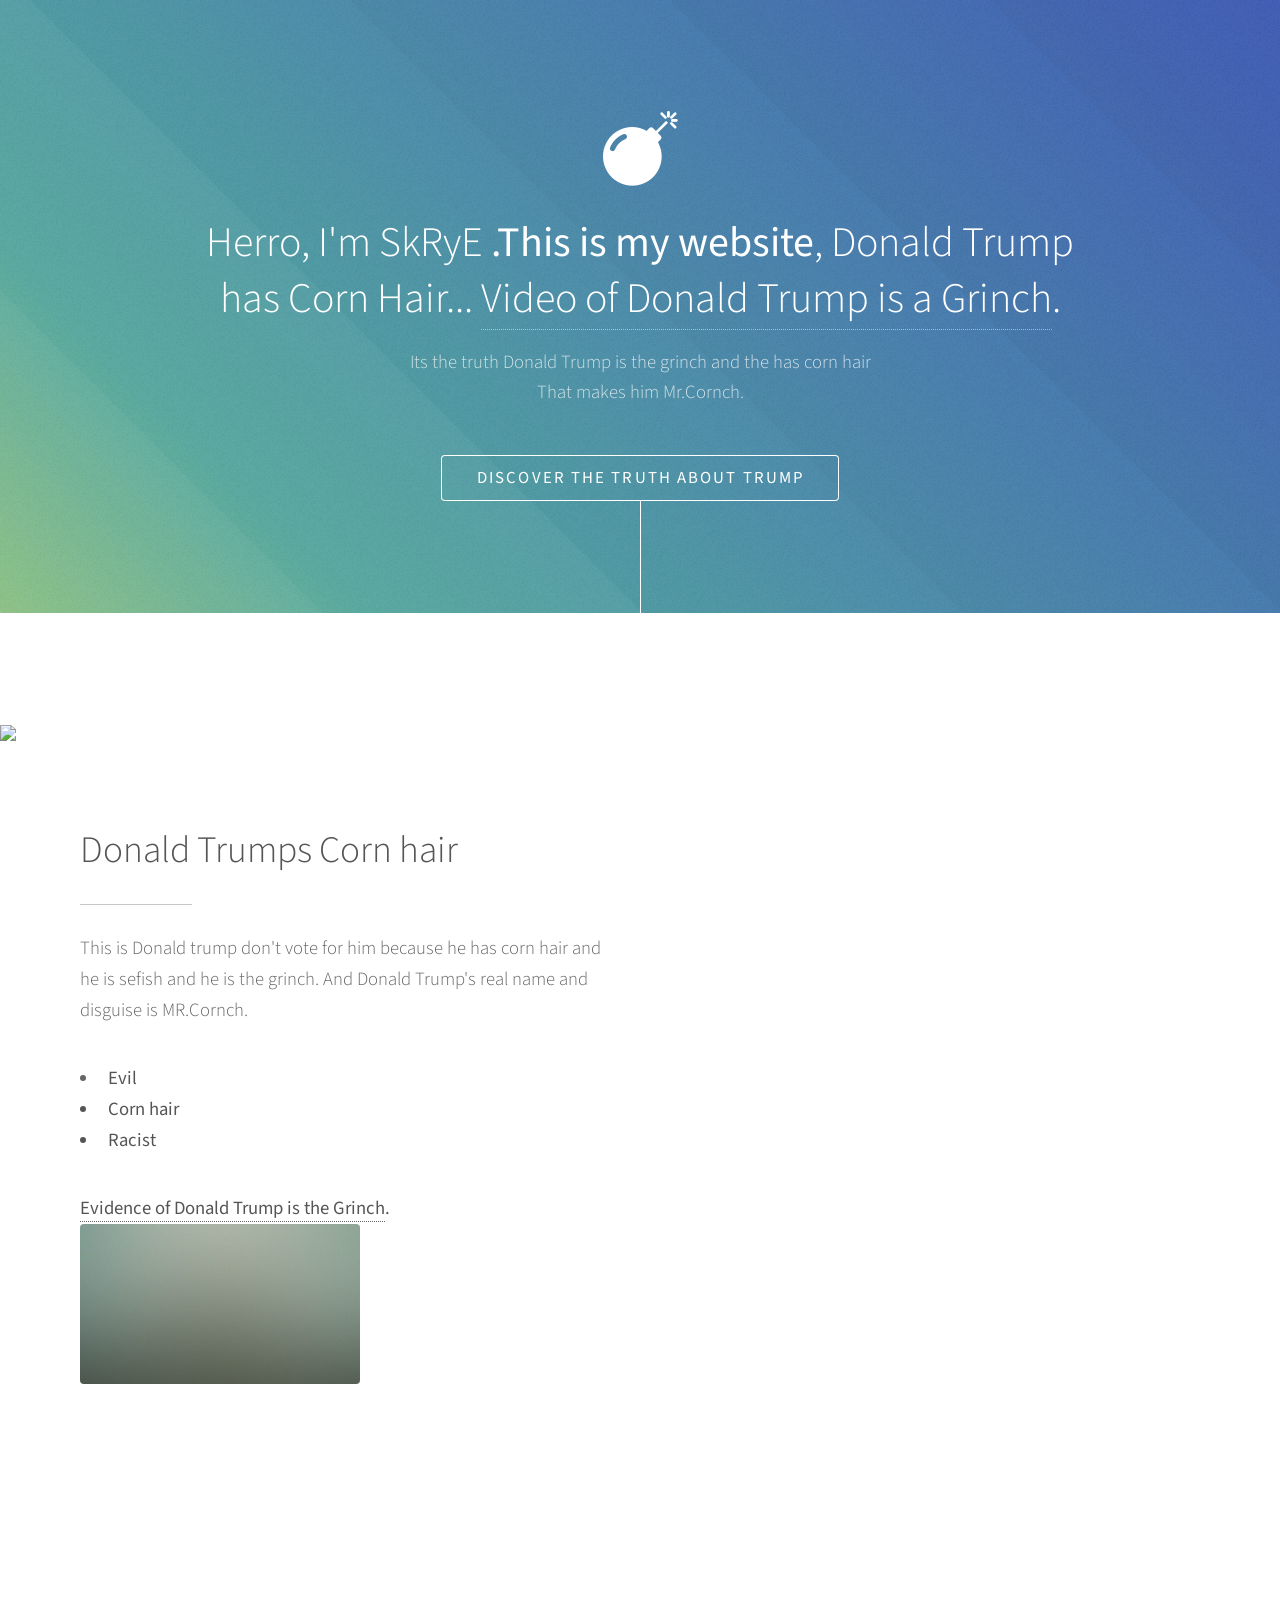
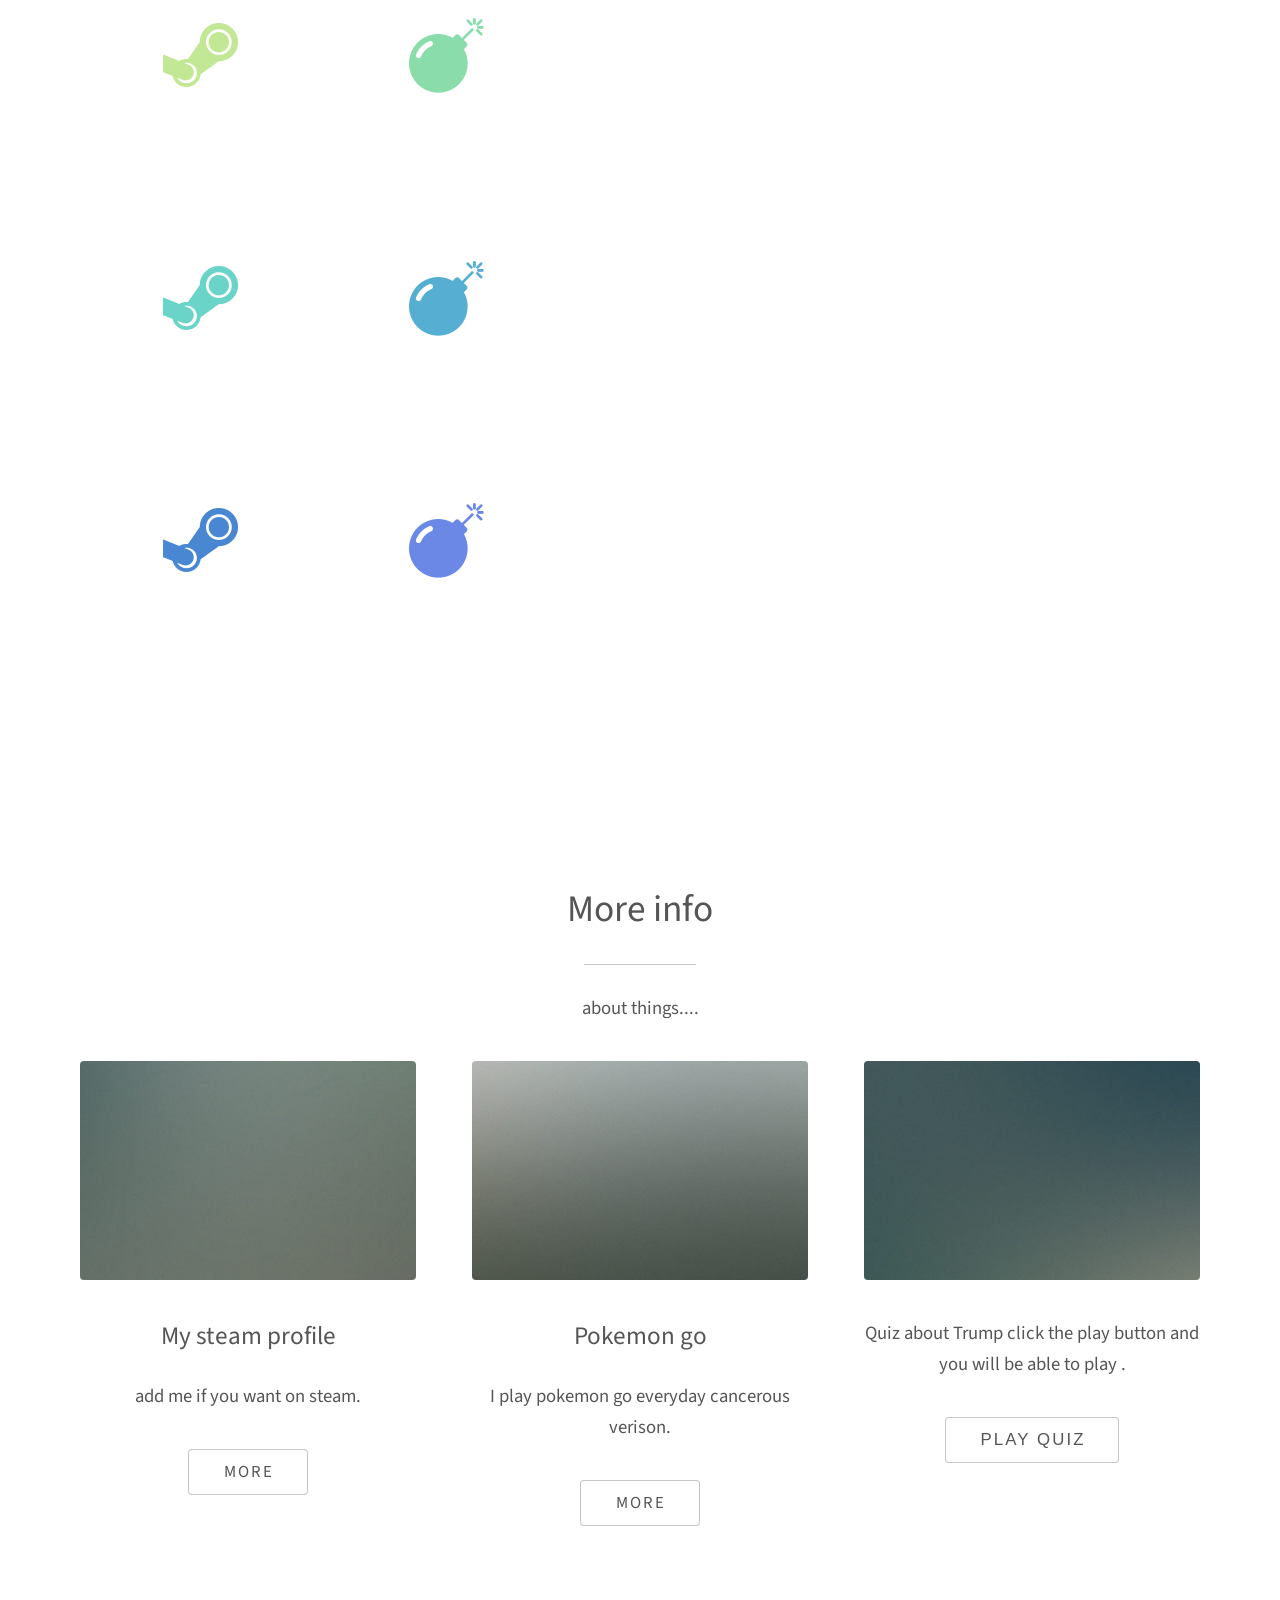
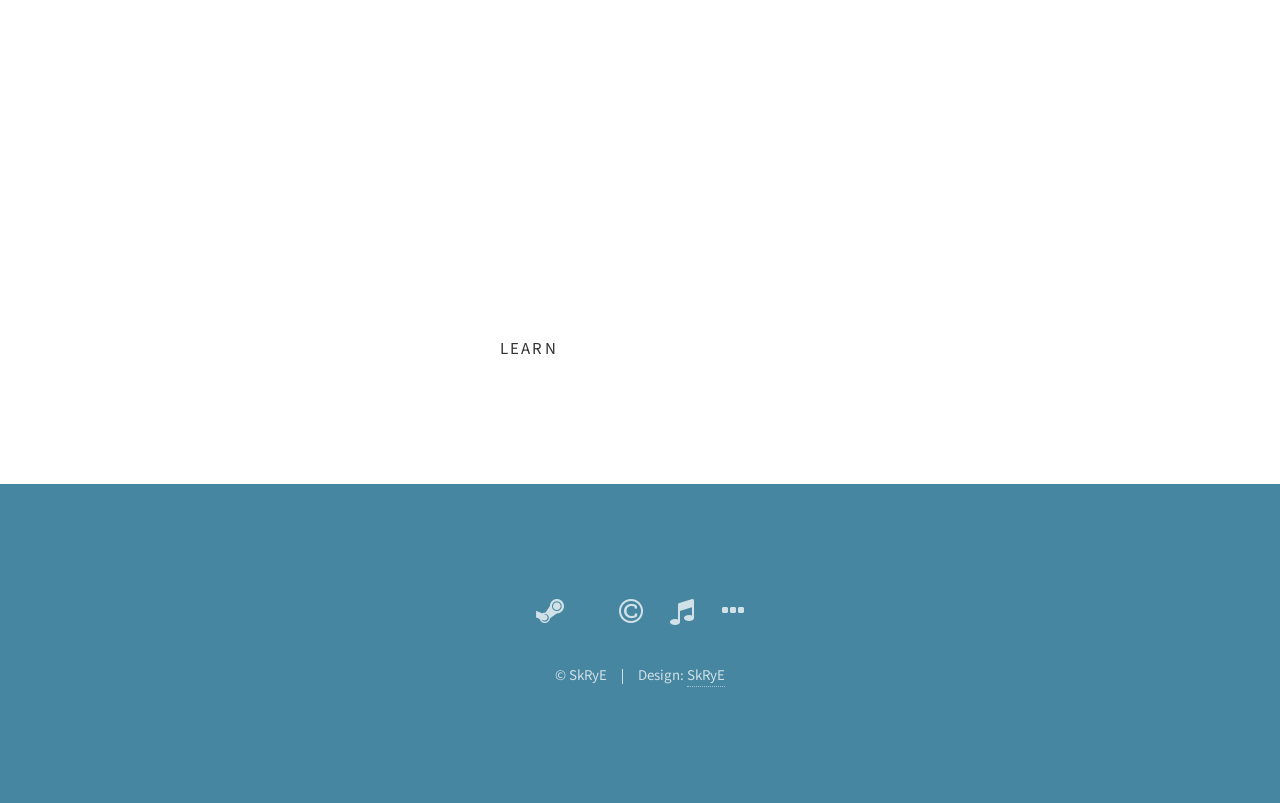
==== commit 9b7c1f3c: "published website" ====
--- a/index.html
+++ b/index.html
@@ -19,27 +19,34 @@
 		<!-- Header -->
 			<section id="header">
 				<div class="inner">
-					<span class="icon major fa-cloud"></span>
-					<h1>Hi, I'm <strong>Photon</strong>, another fine<br />
-					little freebie from <a href="http://html5up.net">HTML5 UP</a>.</h1>
-					<p>Accumsan feugiat mi commodo erat lorem ipsum, sed magna<br />
-					lobortis feugiat sapien sed etiam volutpat accumsan.</p>
+					<span class="icon major fa-bomb"></span>
+					<h1>Herro, I'm SkRyE <strong>.This is my website</strong>, Donald Trump<br />
+					has Corn Hair... <a href="https://www.youtube.com/watch?v=i9-5DJhBh6M"> Video of Donald Trump is a Grinch</a>.</h1>
+					<p>Its the truth Donald Trump is the grinch and the has corn hair<br />
+					That makes him Mr.Cornch.</p>
 					<ul class="actions">
-						<li><a href="#one" class="button scrolly">Discover</a></li>
+						<li><a href="#one" class="button scrolly">Discover The truth about Trump</a></li>
 					</ul>
 				</div>
 			</section>
 
 		<!-- One -->
+		<img src=https://img.ifcdn.com/images/c219b4d98a8fe249cfc97822a92a5935d073898ea840360b48a2cd86da7e9a5d_1.jpg
 			<section id="one" class="main style1">
 				<div class="container">
-					<div class="row 150%">
+					<div class="row 15%">
 						<div class="6u 12u$(medium)">
 							<header class="major">
-								<h2>Lorem ipsum dolor adipiscing<br />
-								amet dolor consequat</h2>
+								<h2>Donald Trumps Corn hair</h2>
 							</header>
-							<p>Adipiscing a commodo ante nunc accumsan et interdum mi ante adipiscing. A nunc lobortis non nisl amet vis sed volutpat aclacus nascetur ac non. Lorem curae et ante amet sapien sed tempus adipiscing id accumsan.</p>
+							<p>This is Donald trump don't vote for him because he has corn hair and he is sefish and he is the grinch. And Donald Trump's real name and disguise is MR.Cornch.
+<ul>
+    <li><strong>Evil<strong></li>
+    <li><strong>Corn hair<strong></li>
+      <li><strong>Racist<strong></li>
+    </ul>
+  <a href="https://www.youtube.com/watch?v=i9-5DJhBh6M"> Evidence of Donald Trump is the Grinch</a>.</h1>
+
 						</div>
 						<div class="6u$ 12u$(medium) important(medium)">
 							<span class="image fit"><img src="images/pic01.jpg" alt="" /></span>
@@ -54,22 +61,22 @@
 					<div class="row 150%">
 						<div class="6u 12u$(medium)">
 							<ul class="major-icons">
-								<li><span class="icon style1 major fa-code"></span></li>
-								<li><span class="icon style2 major fa-bolt"></span></li>
-								<li><span class="icon style3 major fa-camera-retro"></span></li>
-								<li><span class="icon style4 major fa-cog"></span></li>
-								<li><span class="icon style5 major fa-desktop"></span></li>
-								<li><span class="icon style6 major fa-calendar"></span></li>
+								<li><span class="icon style1 major fa-steam"></span></li>
+								<li><span class="icon style2 major fa-bomb"></span></li>
+								<li><span class="icon style3 major fa-steam"></span></li>
+								<li><span class="icon style4 major fa-bomb"></span></li>
+								<li><span class="icon style5 major fa-steam"></span></li>
+								<li><span class="icon style6 major fa-bomb"></span></li>
 							</ul>
 						</div>
 						<div class="6u$ 12u$(medium)">
 							<header class="major">
-								<h2>Lorem ipsum dolor adipiscing<br />
-								amet dolor consequat</h2>
+								<h2>Mr.Cornch(Donald Trump)<br />
+								secret plans</h2>
 							</header>
-							<p>Adipiscing a commodo ante nunc accumsan interdum mi ante adipiscing. A nunc lobortis non nisl amet vis volutpat aclacus nascetur ac non. Lorem curae eu ante amet sapien in tempus ac. Adipiscing id accumsan adipiscing ipsum.</p>
-							<p>Blandit faucibus proin. Ac aliquam integer adipiscing enim non praesent vis commodo nunc phasellus cubilia ac risus accumsan. Accumsan blandit. Lobortis phasellus non lobortis dit varius mi varius accumsan lobortis. Blandit ante aliquam lacinia lorem lobortis semper morbi col faucibus vitae integer placerat accumsan orci eu mi odio tempus adipiscing adipiscing adipiscing curae consequat feugiat etiam dolore.</p>
-							<p>Adipiscing a commodo ante nunc accumsan interdum mi ante adipiscing. A nunc lobortis non nisl amet vis volutpat aclacus nascetur ac non. Lorem curae eu ante amet sapien in tempus ac. Adipiscing id accumsan adipiscing ipsum.</p>
+							<p>Mr.Cornch is evil he is building a wall because he wants to make world war 3. .</p>
+							<p>And  he wants end the human species and he wants to make a new species of grinches and the grinches  will rule earth.</p>
+							<p>And he is basically saying in his quote make America better again basically means that he wants to make the world better for only him and end the human species Donald Trump is not a human he is a grinch in disguise.</p>
 						</div>
 					</div>
 				</div>
@@ -79,32 +86,32 @@
 			<section id="three" class="main style1 special">
 				<div class="container">
 					<header class="major">
-						<h2>Adipiscing amet consequat</h2>
+						<h2>More info</h2>
 					</header>
-					<p>Ante nunc accumsan et aclacus nascetur ac ante amet sapien sed.</p>
+					<p>about things....</p>
 					<div class="row 150%">
 						<div class="4u 12u$(medium)">
 							<span class="image fit"><img src="images/pic02.jpg" alt="" /></span>
-							<h3>Magna feugiat lorem</h3>
-							<p>Adipiscing a commodo ante nunc magna lorem et interdum mi ante nunc lobortis non amet vis sed volutpat et nascetur.</p>
+							<h3>My steam profile</h3>
+							<p>add me if you want on steam.</p>
 							<ul class="actions">
 								<li><a href="#" class="button">More</a></li>
 							</ul>
 						</div>
 						<div class="4u 12u$(medium)">
 							<span class="image fit"><img src="images/pic03.jpg" alt="" /></span>
-							<h3>Magna feugiat lorem</h3>
-							<p>Adipiscing a commodo ante nunc magna lorem et interdum mi ante nunc lobortis non amet vis sed volutpat et nascetur.</p>
+							<h3>Pokemon go</h3>
+							<p>I play pokemon go everyday cancerous verison.</p>
 							<ul class="actions">
-								<li><a href="#" class="button">More</a></li>
+								<li><a href="https://www.youtube.com/watch?v=W2reikBKrm8" class="button">More</a></li>
 							</ul>
 						</div>
 						<div class="4u$ 12u$(medium)">
 							<span class="image fit"><img src="images/pic04.jpg" alt="" /></span>
-							<h3>Magna feugiat lorem</h3>
-							<p>Adipiscing a commodo ante nunc magna lorem et interdum mi ante nunc lobortis non amet vis sed volutpat et nascetur.</p>
+							<h3></h3>
+							<p><strong>Quiz about Trump click the play button and you will be able to play <strong>.</p>
 							<ul class="actions">
-								<li><a href="#" class="button">More</a></li>
+								<button onclick="Quiz()">PLAY QUIZ</button>
 							</ul>
 						</div>
 					</div>
@@ -115,15 +122,16 @@
 			<section id="four" class="main style2 special">
 				<div class="container">
 					<header class="major">
-						<h2>Ipsum feugiat consequat?</h2>
+						<h2>Do you want Sign up for steam acount</h2>
 					</header>
-					<p>Sed lacus nascetur ac ante amet sapien.</p>
+					<p>or learn more about more Donald Trump.</p>
 					<ul class="actions uniform">
-						<li><a href="#" class="button special">Sign Up</a></li>
-						<li><a href="#" class="button">Learn More</a></li>
+						<li><a href="https://www.google.com/webhp?sourceid=chrome-instant&ion=1&espv=2&ie=UTF-8#q=donald+trump+corn+hair" class="button special">Learn</a></li>
+						<li><a href="http://img.wonkette.com/wp-content/uploads/2016/08/nbc-fires-donald-trump-after-he-calls-mexicans-rapists-and-drug-runners.jpg" class="button">Learn More</a></li>
 					</ul>
 				</div>
 			</section>
+
 
 		<!-- Five -->
 		<!--
@@ -437,7 +445,7 @@
 							</div>
 						</div>
 						<h5>Left &amp; Right</h5>
-						<p><span class="image left"><img src="images/pic05.jpg" alt="" /></span>Fringilla nisl. Donec accumsan interdum nisi, quis tincidunt felis sagittis eget. tempus euismod. Vestibulum ante ipsum primis in faucibus vestibulum. Blandit adipiscing eu felis iaculis volutpat ac adipiscing accumsan eu faucibus. Integer ac pellentesque praesent tincidunt felis sagittis eget. tempus euismod. Vestibulum ante ipsum primis in faucibus vestibulum. Blandit adipiscing eu felis iaculis volutpat ac adipiscing accumsan eu faucibus. Integer ac pellentesque praesent. Donec accumsan interdum nisi, quis tincidunt felis sagittis eget. tempus euismod. Vestibulum ante ipsum primis in faucibus vestibulum. Blandit adipiscing eu felis iaculis volutpat ac adipiscing accumsan eu faucibus. Integer ac pellentesque praesent tincidunt felis sagittis eget. tempus euismod. Vestibulum ante ipsum primis in faucibus vestibulum. Blandit adipiscing eu felis iaculis volutpat ac adipiscing accumsan eu faucibus. Integer ac pellentesque praesent. Blandit adipiscing eu felis iaculis volutpat ac adipiscing accumsan eu faucibus. Integer ac pellentesque praesent tincidunt felis sagittis eget. tempus euismod. Vestibulum ante ipsum primis in faucibus vestibulum. Blandit adipiscing eu felis iaculis volutpat ac adipiscing accumsan eu faucibus. Integer ac pellentesque praesent.</p>
+						<p><span class="image left"><img src="images/pic05.jpg" alt="" /></span>Fringilla nisl. Donec accumsan interdum nisi, quis tincidunt felis sagittis eget. tempus euismod. Vestibulum ante ipsum primis in faucibus vestibulum. Blandit adipiscing eu felis iaculis volutpat ac adipiscing accumsan eu faucibus. Integer ac pellentesque praesent tincidunt felis sagittis eget. tempus euismod. Vestibulum ante ipsum primis in faucibus3 vestibulum. Blandit adipiscing eu felis iaculis volutpat ac adipiscing accumsan eu faucibus. Integer ac pellentesque praesent. Donec accumsan interdum nisi, quis tincidunt felis sagittis eget. tempus euismod. Vestibulum ante ipsum primis in faucibus vestibulum. Blandit adipiscing eu felis iaculis volutpat ac adipiscing accumsan eu faucibus. Integer ac pellentesque praesent tincidunt felis sagittis eget. tempus euismod. Vestibulum ante ipsum primis in faucibus vestibulum. Blandit adipiscing eu felis iaculis volutpat ac adipiscing accumsan eu faucibus. Integer ac pellentesque praesent. Blandit adipiscing eu felis iaculis volutpat ac adipiscing accumsan eu faucibus. Integer ac pellentesque praesent tincidunt felis sagittis eget. tempus euismod. Vestibulum ante ipsum primis in faucibus vestibulum. Blandit adipiscing eu felis iaculis volutpat ac adipiscing accumsan eu faucibus. Integer ac pellentesque praesent.</p>
 						<p><span class="image right"><img src="images/pic05.jpg" alt="" /></span>Fringilla nisl. Donec accumsan interdum nisi, quis tincidunt felis sagittis eget. tempus euismod. Vestibulum ante ipsum primis in faucibus vestibulum. Blandit adipiscing eu felis iaculis volutpat ac adipiscing accumsan eu faucibus. Integer ac pellentesque praesent tincidunt felis sagittis eget. tempus euismod. Vestibulum ante ipsum primis in faucibus vestibulum. Blandit adipiscing eu felis iaculis volutpat ac adipiscing accumsan eu faucibus. Integer ac pellentesque praesent. Donec accumsan interdum nisi, quis tincidunt felis sagittis eget. tempus euismod. Vestibulum ante ipsum primis in faucibus vestibulum. Blandit adipiscing eu felis iaculis volutpat ac adipiscing accumsan eu faucibus. Integer ac pellentesque praesent tincidunt felis sagittis eget. tempus euismod. Vestibulum ante ipsum primis in faucibus vestibulum. Blandit adipiscing eu felis iaculis volutpat ac adipiscing accumsan eu faucibus. Integer ac pellentesque praesent. Blandit adipiscing eu felis iaculis volutpat ac adipiscing accumsan eu faucibus. Integer ac pellentesque praesent tincidunt felis sagittis eget. tempus euismod. Vestibulum ante ipsum primis in faucibus vestibulum. Blandit adipiscing eu felis iaculis volutpat ac adipiscing accumsan eu faucibus. Integer ac pellentesque praesent.</p>
 					</section>
 
@@ -448,14 +456,14 @@
 		<!-- Footer -->
 			<section id="footer">
 				<ul class="icons">
-					<li><a href="#" class="icon alt fa-twitter"><span class="label">Twitter</span></a></li>
-					<li><a href="#" class="icon alt fa-facebook"><span class="label">Facebook</span></a></li>
-					<li><a href="#" class="icon alt fa-instagram"><span class="label">Instagram</span></a></li>
-					<li><a href="#" class="icon alt fa-github"><span class="label">GitHub</span></a></li>
-					<li><a href="#" class="icon alt fa-envelope"><span class="label">Email</span></a></li>
+					<li><a href="https://steamcommunity.com/sharedfiles/filedetails/?id=429534987" class="icon alt fa-steam"><span class="label">steam</span></a></li>
+					<li><a href="https://www.google.com/search?q=thumbs+up&espv=2&biw=1399&bih=760&source=lnms&sa=X&ved=0ahUKEwiypOm6g8DPAhXEq5QKHZIKDgEQ_AUIBygA&dpr=1#q=thumbs+up+define" class="icon alt fa-thumbs Up"><span class="label">Facebook</span></a></li>
+					<li><a href="https://www.google.com/webhp?sourceid=chrome-instant&ion=1&espv=2&ie=UTF-8#q=copyright" class="icon alt fa-copyright"><span class="label">Instagram</span></a></li>
+					<li><a href="https://www.youtube.com/watch?v=qjzpuYqB6Kw" class="icon alt fa-music"><span class="label">GitHub</span></a></li>
+					<li><a href="http://fontawesome.io/icon/ellipsis-h/" class="icon alt fa-ellipsis-h"><span class="label">Email</span></a></li>
 				</ul>
 				<ul class="copyright">
-					<li>&copy; Untitled</li><li>Design: <a href="http://html5up.net">HTML5 UP</a></li>
+					<li>&copy; SkRyE</li><li>Design: <a href="#">SkRyE</a></li>
 				</ul>
 			</section>
 
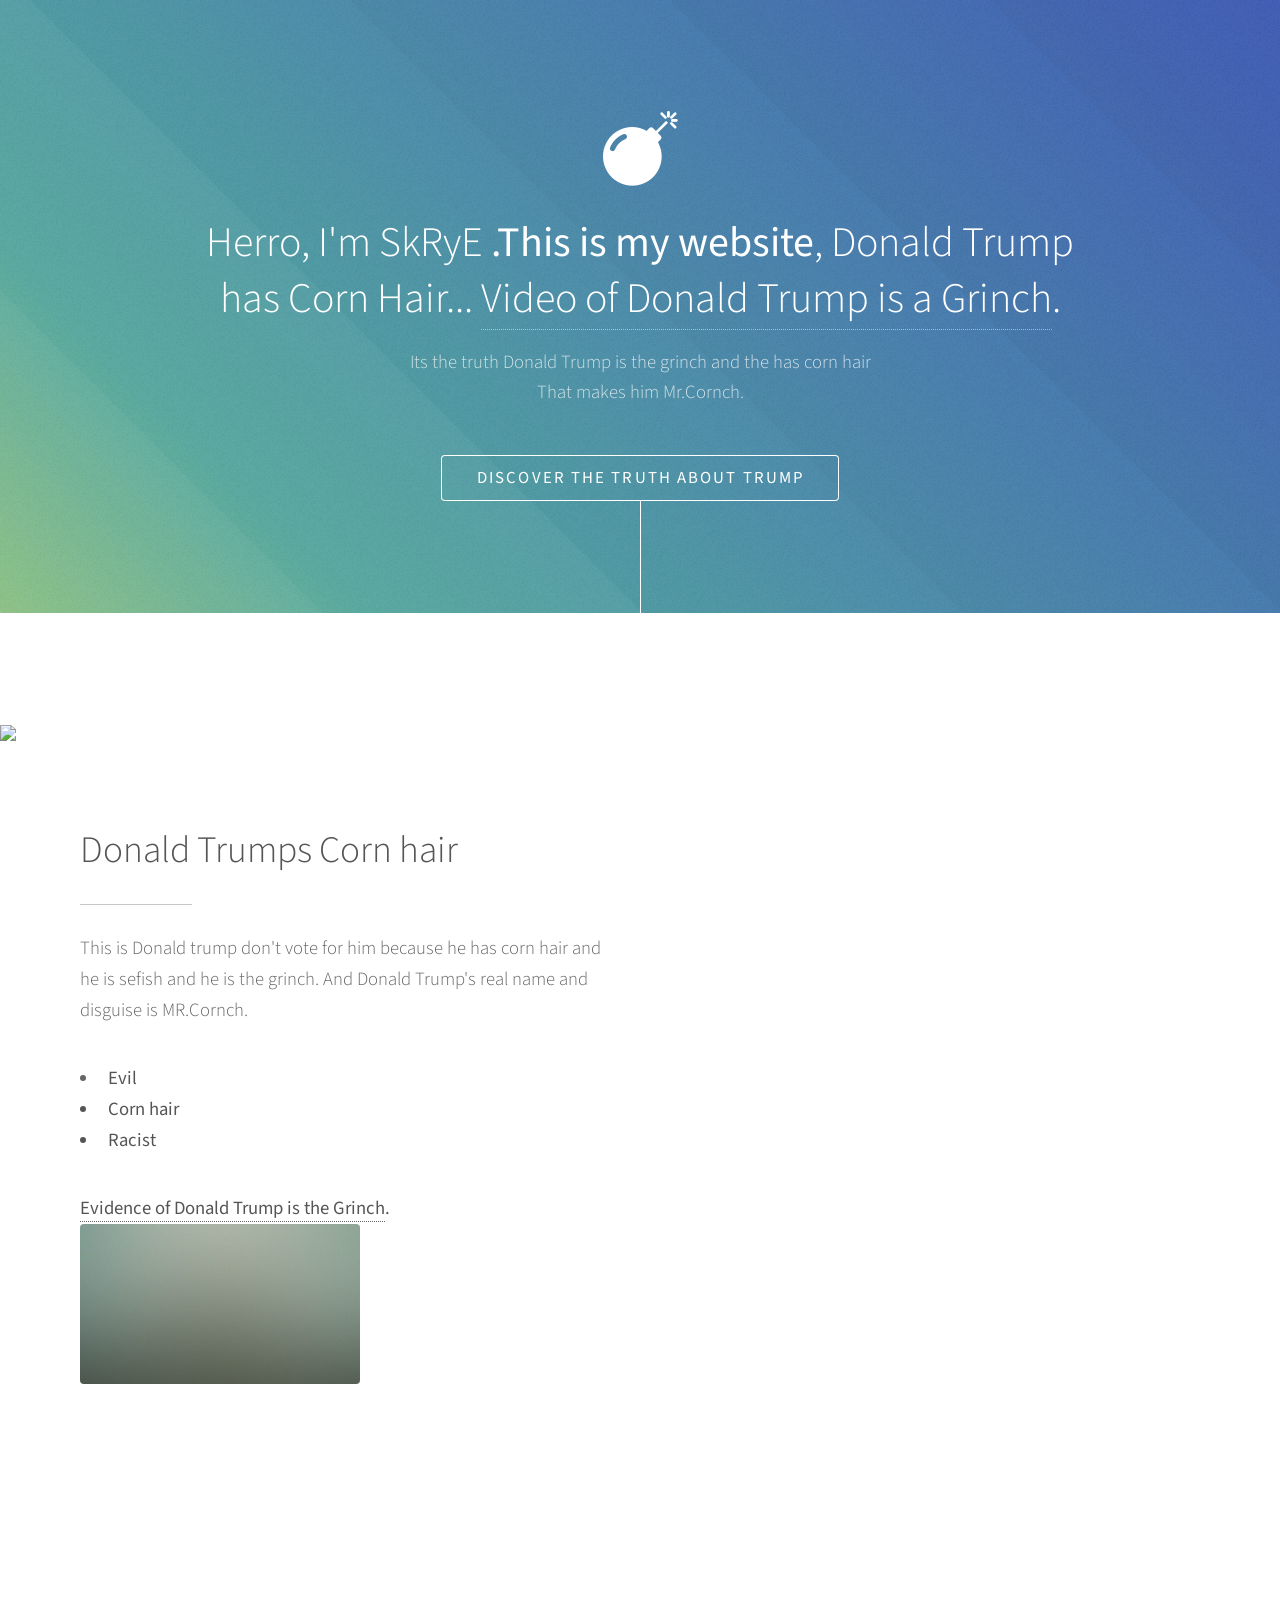
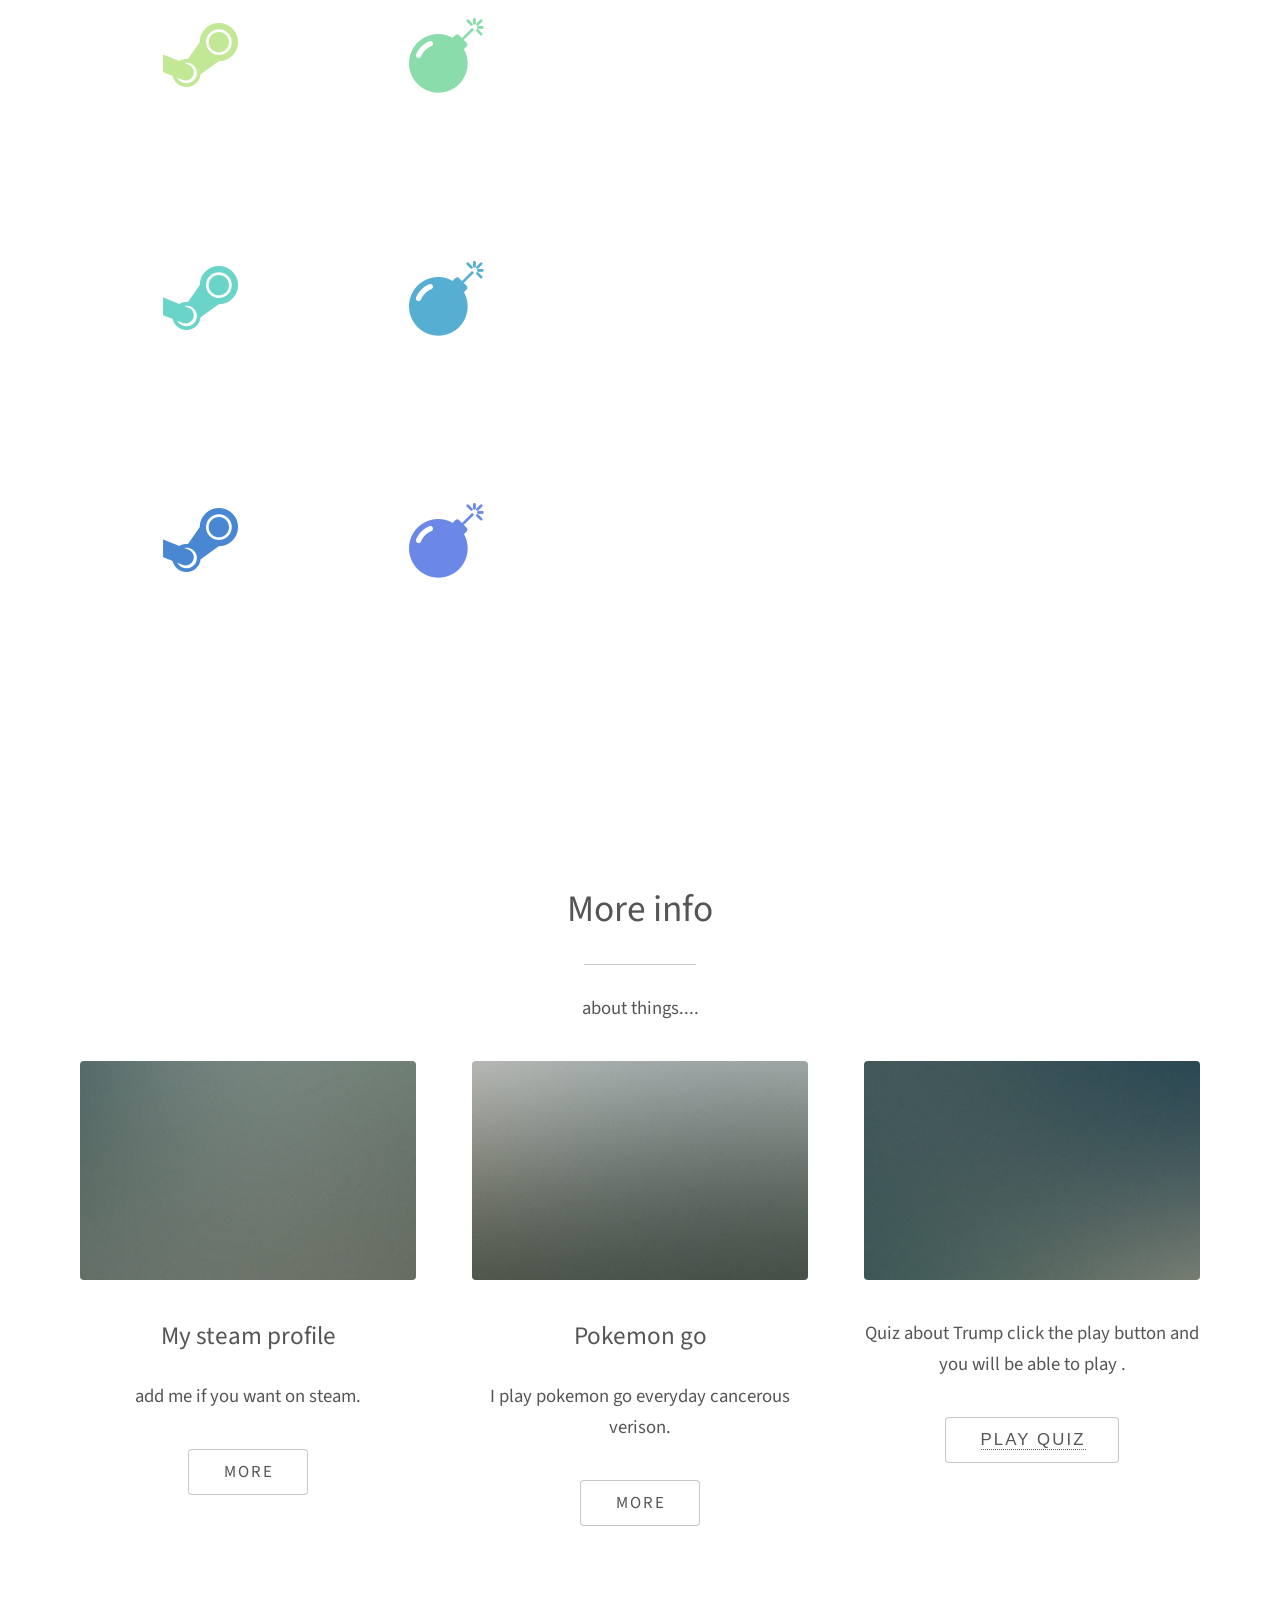
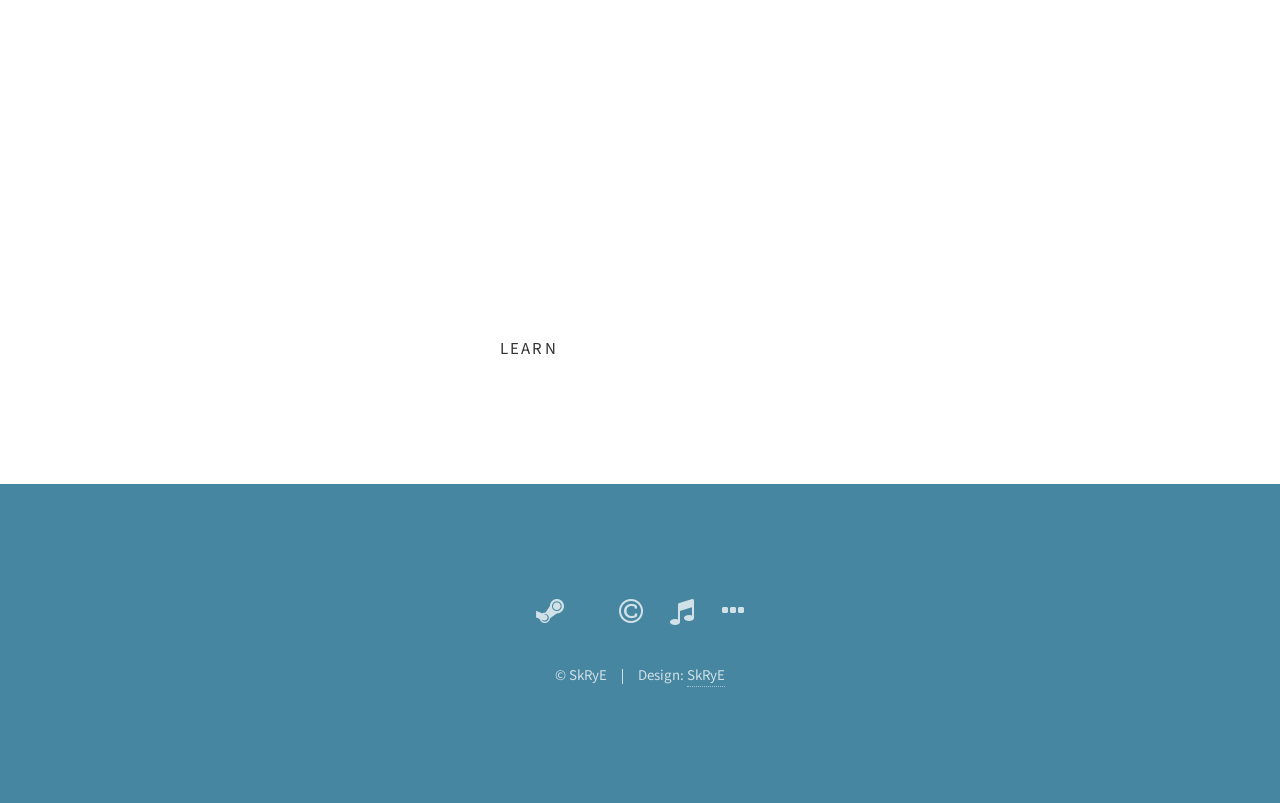
==== commit 40640e4e: "link to quiz" ====
--- a/index.html
+++ b/index.html
@@ -111,7 +111,7 @@
 							<h3></h3>
 							<p><strong>Quiz about Trump click the play button and you will be able to play <strong>.</p>
 							<ul class="actions">
-								<button onclick="Quiz()">PLAY QUIZ</button>
+								<button><a href="https://skrye21.github.io/trumps-quiz/">PLAY QUIZ</a></button>
 							</ul>
 						</div>
 					</div>
